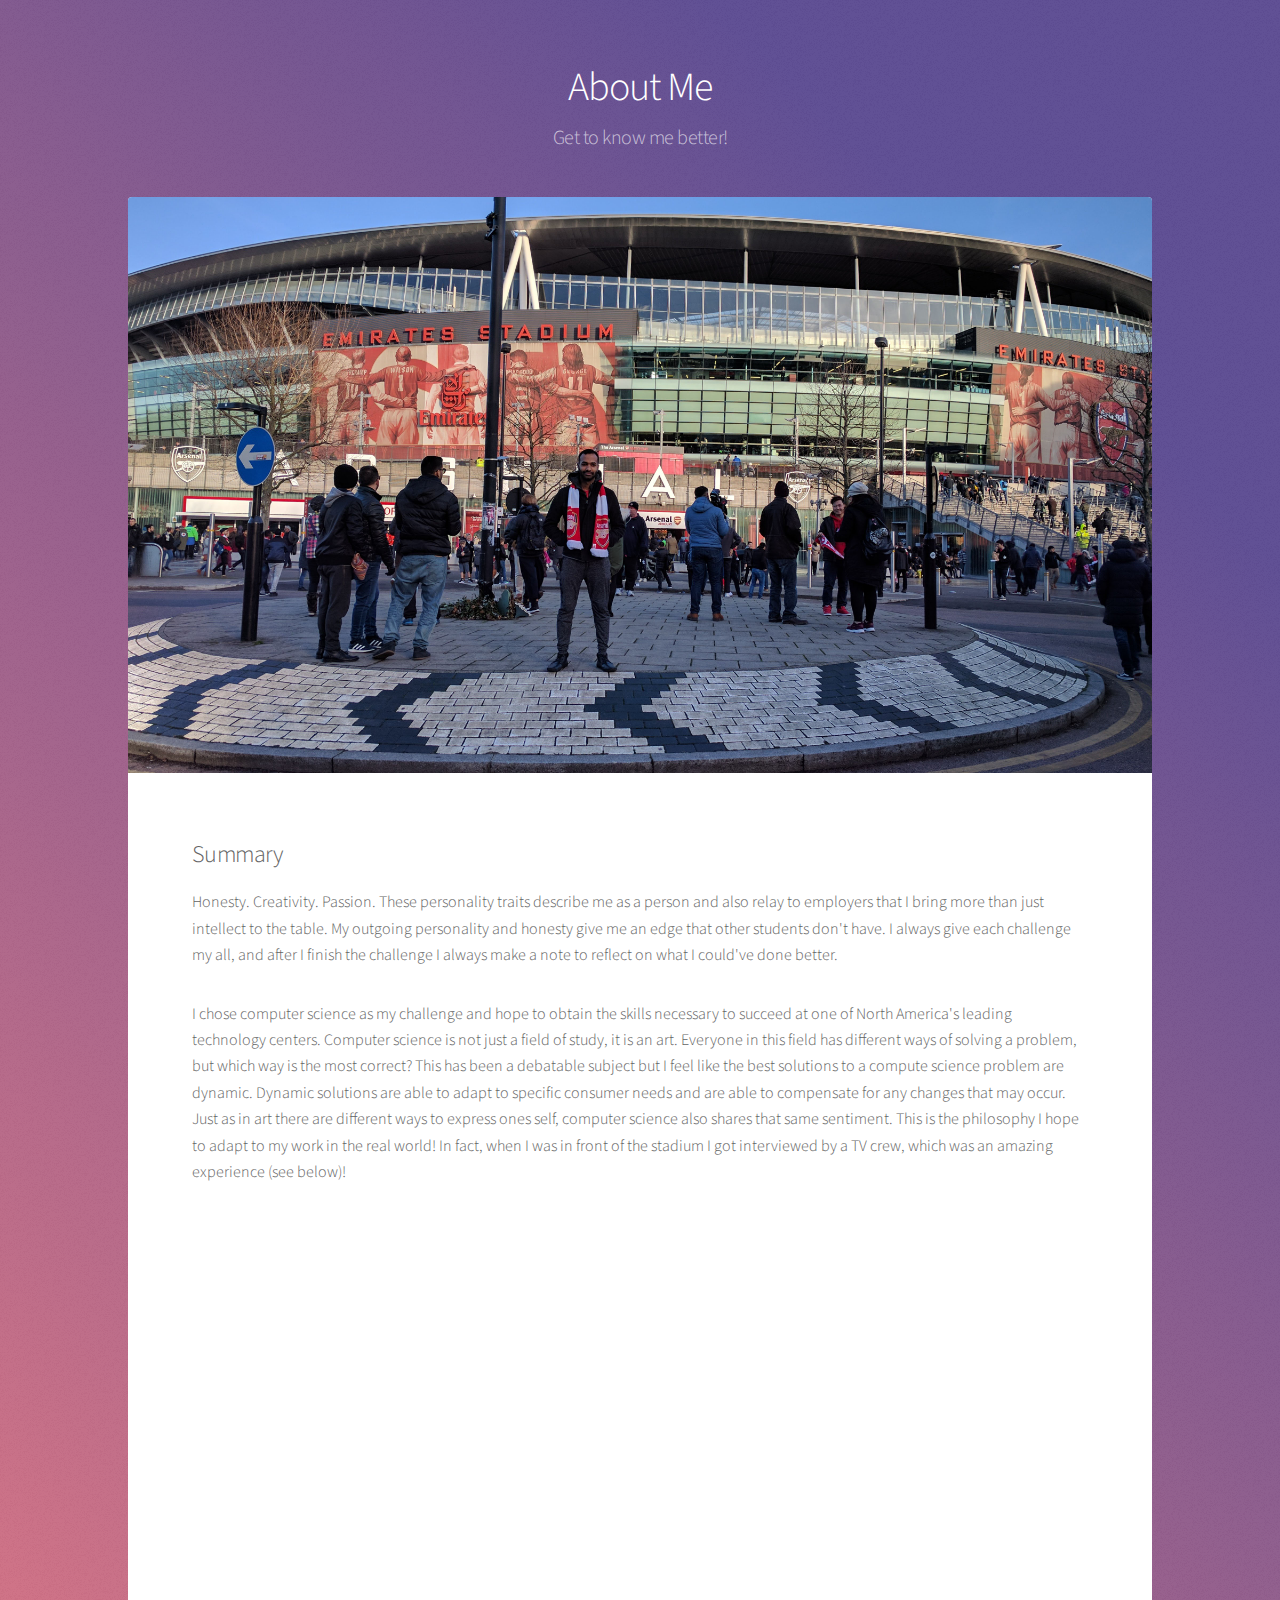
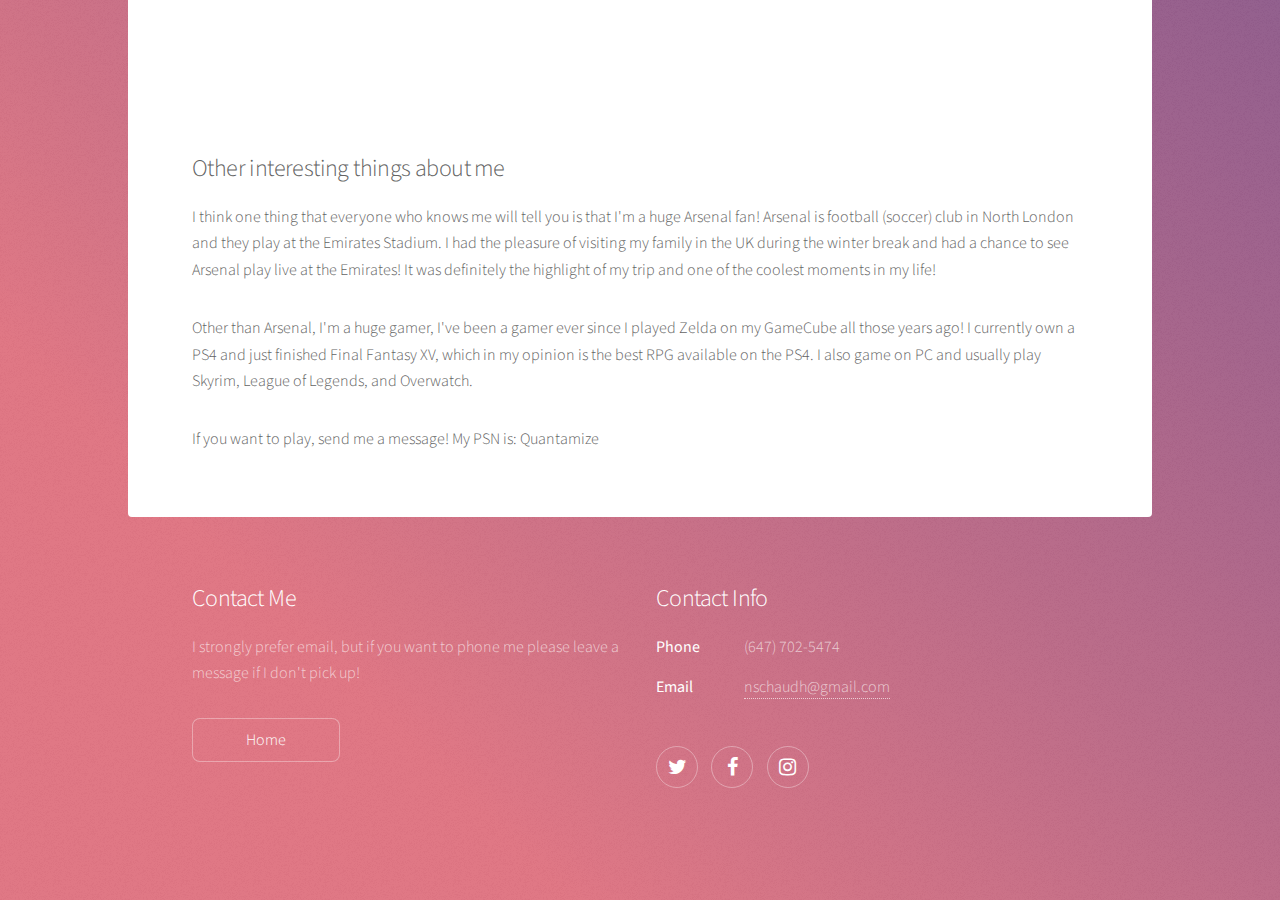
==== aboutme.html @ 6c4a31f7 "Rename generic.html to aboutme.html" ====
<!DOCTYPE HTML>
<!--
	Stellar by HTML5 UP
	html5up.net | @ajlkn
	Free for personal and commercial use under the CCA 3.0 license (html5up.net/license)
-->
<html>
	<head>
		<title>Nabeel Chaudhry - About Me</title>
		<meta charset="utf-8" />
		<meta name="viewport" content="width=device-width, initial-scale=1" />
		<!--[if lte IE 8]><script src="assets/js/ie/html5shiv.js"></script><![endif]-->
		<link rel="stylesheet" href="assets/css/main.css" />
		<!--[if lte IE 9]><link rel="stylesheet" href="assets/css/ie9.css" /><![endif]-->
		<!--[if lte IE 8]><link rel="stylesheet" href="assets/css/ie8.css" /><![endif]-->
	</head>
	<body>

		<!-- Wrapper -->
			<div id="wrapper">

				<!-- Header -->
					<header id="header">
						<h1>About Me</h1>
						<p>Get to know me better!</p>
					</header>

				<!-- Main -->
					<div id="main">

						<!-- Content -->
							<section id="content" class="main">
								<span class="image main" id="stadium"><img src="images/stadiumshot.jpg" alt="" /></span>
								<h2>Summary</h2>
								<p>Honesty. Creativity. Passion. These personality traits describe me as a person and also relay to employers that I bring more
									than just intellect to the table. My outgoing personality and honesty give me an edge that other students don't have. I always
									give each challenge my all, and after I finish the challenge I always make a note to reflect on what I could've done better.</p>
								<p>I chose computer science as my challenge and hope to obtain the skills necessary to succeed at one of North America's leading
									technology centers. Computer science is not just a field of study, it is an art. Everyone in this field has different ways of
									solving a problem, but which way is the most correct? This has been a debatable subject but I feel like the best solutions to
									a compute science problem are dynamic. Dynamic solutions are able to adapt to specific consumer needs and are able to compensate
									for any changes that may occur. Just as in art there are different ways to express ones self, computer science also shares that
									same sentiment. This is the philosophy I hope to adapt to my work in the real world! In fact, when I was in front of the stadium
								I got interviewed by a TV crew, which was an amazing experience (see below)!</p>
								<div class="video-container" > 
									<iframe width="560" height="315" src="https://www.youtube.com/embed/N-gJHRcC3_w" frameborder="0" allowfullscreen></iframe> 
								</div>
								<h2>Other interesting things about me</h2>
								<p>I think one thing that everyone who knows me will tell you is that I'm a huge Arsenal fan! Arsenal is football (soccer) club in North London
									and they play at the Emirates Stadium. I had the pleasure of visiting my family in the UK during the winter break and had a chance to see
								Arsenal play live at the Emirates! It was definitely the highlight of my trip and one of the coolest moments in my life!</p>
								<p> Other than Arsenal, I'm a huge gamer, I've been a gamer ever since I played Zelda on my GameCube all those years ago! I currently own a PS4
								and just finished Final Fantasy XV, which in my opinion is the best RPG available on the PS4. I also game on PC and usually play Skyrim, League
								of Legends, and Overwatch.</p>
								<p>If you want to play, send me a message! My PSN is: Quantamize</p>
							</section>

					</div>

				<!-- Footer -->
					<footer id="footer">
						<section>
							<h2>Contact Me</h2>
							<p>I strongly prefer email, but if you want to phone me please leave a message if I don't pick up!</p>
							<ul class="actions">
								<li><a href="index.html" class="button">Home</a></li>
							</ul>
						</section>
						<section>
							<h2>Contact Info</h2>
							<dl class="alt">
								<dt>Phone</dt>
								<dd>(647) 702-5474</dd>
								<dt>Email</dt>
								<dd><a href="#">nschaudh@gmail.com</a></dd>
							</dl>
							<ul class="icons">
								<li><a href="https://twitter.com/NabChaudhry" class="icon fa-twitter alt"><span class="label">Twitter</span></a></li>
								<li><a href="https://www.facebook.com/nabeel.beautiful.pakistani" class="icon fa-facebook alt"><span class="label">Facebook</span></a></li>
								<li><a href="https://www.instagram.com/nabchaudhry/" class="icon fa-instagram alt"><span class="label">Instagram</span></a></li>
							</ul>
						</section>

					</footer>

			</div>

		<!-- Scripts -->
			<script src="assets/js/jquery.min.js"></script>
			<script src="assets/js/jquery.scrollex.min.js"></script>
			<script src="assets/js/jquery.scrolly.min.js"></script>
			<script src="assets/js/skel.min.js"></script>
			<script src="assets/js/util.js"></script>
			<!--[if lte IE 8]><script src="assets/js/ie/respond.min.js"></script><![endif]-->
			<script src="assets/js/main.js"></script>

	</body>
</html>
---- assets/css/main.css ----
@import url(font-awesome.min.css);
@import "https://fonts.googleapis.com/css?family=Source+Sans+Pro:300,400";

/*
	Stellar by HTML5 UP
	html5up.net | @ajlkn
	Free for personal and commercial use under the CCA 3.0 license (html5up.net/license)
*/

/* Reset */

	html, body, div, span, applet, object, iframe, h1, h2, h3, h4, h5, h6, p, blockquote, pre, a, abbr, acronym, address, big, cite, code, del, dfn, em, img, ins, kbd, q, s, samp, small, strike, strong, sub, sup, tt, var, b, u, i, center, dl, dt, dd, ol, ul, li, fieldset, form, label, legend, table, caption, tbody, tfoot, thead, tr, th, td, article, aside, canvas, details, embed, figure, figcaption, footer, header, hgroup, menu, nav, output, ruby, section, summary, time, mark, audio, video {
		margin: 0;
		padding: 0;
		border: 0;
		font-size: 100%;
		font: inherit;
		vertical-align: baseline;
	}

	article, aside, details, figcaption, figure, footer, header, hgroup, menu, nav, section {
		display: block;
	}

	body {
		line-height: 1;
	}

	ol, ul {
		list-style: none;
	}

	blockquote, q {
		quotes: none;
	}

	blockquote:before, blockquote:after, q:before, q:after {
		content: '';
		content: none;
	}

	table {
		border-collapse: collapse;
		border-spacing: 0;
	}

	body {
		-webkit-text-size-adjust: none;
	}

/* Box Model */

	*, *:before, *:after {
		-moz-box-sizing: border-box;
		-webkit-box-sizing: border-box;
		box-sizing: border-box;
	}

/* Grid */

	.row {
		border-bottom: solid 1px transparent;
		-moz-box-sizing: border-box;
		-webkit-box-sizing: border-box;
		box-sizing: border-box;
	}

	.row > * {
		float: left;
		-moz-box-sizing: border-box;
		-webkit-box-sizing: border-box;
		box-sizing: border-box;
	}

	.row:after, .row:before {
		content: '';
		display: block;
		clear: both;
		height: 0;
	}

	.row.uniform > * > :first-child {
		margin-top: 0;
	}

	.row.uniform > * > :last-child {
		margin-bottom: 0;
	}

	.row.\30 \25 > * {
		padding: 0 0 0 0em;
	}

	.row.\30 \25 {
		margin: 0 0 -1px 0em;
	}

	.row.uniform.\30 \25 > * {
		padding: 0em 0 0 0em;
	}

	.row.uniform.\30 \25 {
		margin: 0em 0 -1px 0em;
	}

	.row > * {
		padding: 0 0 0 1.5em;
	}

	.row {
		margin: 0 0 -1px -1.5em;
	}

	.row.uniform > * {
		padding: 1.5em 0 0 1.5em;
	}

	.row.uniform {
		margin: -1.5em 0 -1px -1.5em;
	}

	.row.\32 00\25 > * {
		padding: 0 0 0 3em;
	}

	.row.\32 00\25 {
		margin: 0 0 -1px -3em;
	}

	.row.uniform.\32 00\25 > * {
		padding: 3em 0 0 3em;
	}

	.row.uniform.\32 00\25 {
		margin: -3em 0 -1px -3em;
	}

	.row.\31 50\25 > * {
		padding: 0 0 0 2.25em;
	}

	.row.\31 50\25 {
		margin: 0 0 -1px -2.25em;
	}

	.row.uniform.\31 50\25 > * {
		padding: 2.25em 0 0 2.25em;
	}

	.row.uniform.\31 50\25 {
		margin: -2.25em 0 -1px -2.25em;
	}

	.row.\35 0\25 > * {
		padding: 0 0 0 0.75em;
	}

	.row.\35 0\25 {
		margin: 0 0 -1px -0.75em;
	}

	.row.uniform.\35 0\25 > * {
		padding: 0.75em 0 0 0.75em;
	}

	.row.uniform.\35 0\25 {
		margin: -0.75em 0 -1px -0.75em;
	}

	.row.\32 5\25 > * {
		padding: 0 0 0 0.375em;
	}

	.row.\32 5\25 {
		margin: 0 0 -1px -0.375em;
	}

	.row.uniform.\32 5\25 > * {
		padding: 0.375em 0 0 0.375em;
	}

	.row.uniform.\32 5\25 {
		margin: -0.375em 0 -1px -0.375em;
	}

	.\31 2u, .\31 2u\24 {
		width: 100%;
		clear: none;
		margin-left: 0;
	}

	.\31 1u, .\31 1u\24 {
		width: 91.6666666667%;
		clear: none;
		margin-left: 0;
	}

	.\31 0u, .\31 0u\24 {
		width: 83.3333333333%;
		clear: none;
		margin-left: 0;
	}

	.\39 u, .\39 u\24 {
		width: 75%;
		clear: none;
		margin-left: 0;
	}

	.\38 u, .\38 u\24 {
		width: 66.6666666667%;
		clear: none;
		margin-left: 0;
	}

	.\37 u, .\37 u\24 {
		width: 58.3333333333%;
		clear: none;
		margin-left: 0;
	}

	.\36 u, .\36 u\24 {
		width: 50%;
		clear: none;
		margin-left: 0;
	}

	.\35 u, .\35 u\24 {
		width: 41.6666666667%;
		clear: none;
		margin-left: 0;
	}

	.\34 u, .\34 u\24 {
		width: 33.3333333333%;
		clear: none;
		margin-left: 0;
	}

	.\33 u, .\33 u\24 {
		width: 25%;
		clear: none;
		margin-left: 0;
	}

	.\32 u, .\32 u\24 {
		width: 16.6666666667%;
		clear: none;
		margin-left: 0;
	}

	.\31 u, .\31 u\24 {
		width: 8.3333333333%;
		clear: none;
		margin-left: 0;
	}

	.\31 2u\24 + *,
	.\31 1u\24 + *,
	.\31 0u\24 + *,
	.\39 u\24 + *,
	.\38 u\24 + *,
	.\37 u\24 + *,
	.\36 u\24 + *,
	.\35 u\24 + *,
	.\34 u\24 + *,
	.\33 u\24 + *,
	.\32 u\24 + *,
	.\31 u\24 + * {
		clear: left;
	}

	.\-11u {
		margin-left: 91.66667%;
	}

	.\-10u {
		margin-left: 83.33333%;
	}

	.\-9u {
		margin-left: 75%;
	}

	.\-8u {
		margin-left: 66.66667%;
	}

	.\-7u {
		margin-left: 58.33333%;
	}

	.\-6u {
		margin-left: 50%;
	}

	.\-5u {
		margin-left: 41.66667%;
	}

	.\-4u {
		margin-left: 33.33333%;
	}

	.\-3u {
		margin-left: 25%;
	}

	.\-2u {
		margin-left: 16.66667%;
	}

	.\-1u {
		margin-left: 8.33333%;
	}

	@media screen and (max-width: 1680px) {

		.row > * {
			padding: 0 0 0 1.5em;
		}

		.row {
			margin: 0 0 -1px -1.5em;
		}

		.row.uniform > * {
			padding: 1.5em 0 0 1.5em;
		}

		.row.uniform {
			margin: -1.5em 0 -1px -1.5em;
		}

		.row.\32 00\25 > * {
			padding: 0 0 0 3em;
		}

		.row.\32 00\25 {
			margin: 0 0 -1px -3em;
		}

		.row.uniform.\32 00\25 > * {
			padding: 3em 0 0 3em;
		}

		.row.uniform.\32 00\25 {
			margin: -3em 0 -1px -3em;
		}

		.row.\31 50\25 > * {
			padding: 0 0 0 2.25em;
		}

		.row.\31 50\25 {
			margin: 0 0 -1px -2.25em;
		}

		.row.uniform.\31 50\25 > * {
			padding: 2.25em 0 0 2.25em;
		}

		.row.uniform.\31 50\25 {
			margin: -2.25em 0 -1px -2.25em;
		}

		.row.\35 0\25 > * {
			padding: 0 0 0 0.75em;
		}

		.row.\35 0\25 {
			margin: 0 0 -1px -0.75em;
		}

		.row.uniform.\35 0\25 > * {
			padding: 0.75em 0 0 0.75em;
		}

		.row.uniform.\35 0\25 {
			margin: -0.75em 0 -1px -0.75em;
		}

		.row.\32 5\25 > * {
			padding: 0 0 0 0.375em;
		}

		.row.\32 5\25 {
			margin: 0 0 -1px -0.375em;
		}

		.row.uniform.\32 5\25 > * {
			padding: 0.375em 0 0 0.375em;
		}

		.row.uniform.\32 5\25 {
			margin: -0.375em 0 -1px -0.375em;
		}

		.\31 2u\28xlarge\29, .\31 2u\24\28xlarge\29 {
			width: 100%;
			clear: none;
			margin-left: 0;
		}

		.\31 1u\28xlarge\29, .\31 1u\24\28xlarge\29 {
			width: 91.6666666667%;
			clear: none;
			margin-left: 0;
		}

		.\31 0u\28xlarge\29, .\31 0u\24\28xlarge\29 {
			width: 83.3333333333%;
			clear: none;
			margin-left: 0;
		}

		.\39 u\28xlarge\29, .\39 u\24\28xlarge\29 {
			width: 75%;
			clear: none;
			margin-left: 0;
		}

		.\38 u\28xlarge\29, .\38 u\24\28xlarge\29 {
			width: 66.6666666667%;
			clear: none;
			margin-left: 0;
		}

		.\37 u\28xlarge\29, .\37 u\24\28xlarge\29 {
			width: 58.3333333333%;
			clear: none;
			margin-left: 0;
		}

		.\36 u\28xlarge\29, .\36 u\24\28xlarge\29 {
			width: 50%;
			clear: none;
			margin-left: 0;
		}

		.\35 u\28xlarge\29, .\35 u\24\28xlarge\29 {
			width: 41.6666666667%;
			clear: none;
			margin-left: 0;
		}

		.\34 u\28xlarge\29, .\34 u\24\28xlarge\29 {
			width: 33.3333333333%;
			clear: none;
			margin-left: 0;
		}

		.\33 u\28xlarge\29, .\33 u\24\28xlarge\29 {
			width: 25%;
			clear: none;
			margin-left: 0;
		}

		.\32 u\28xlarge\29, .\32 u\24\28xlarge\29 {
			width: 16.6666666667%;
			clear: none;
			margin-left: 0;
		}

		.\31 u\28xlarge\29, .\31 u\24\28xlarge\29 {
			width: 8.3333333333%;
			clear: none;
			margin-left: 0;
		}

		.\31 2u\24\28xlarge\29 + *,
		.\31 1u\24\28xlarge\29 + *,
		.\31 0u\24\28xlarge\29 + *,
		.\39 u\24\28xlarge\29 + *,
		.\38 u\24\28xlarge\29 + *,
		.\37 u\24\28xlarge\29 + *,
		.\36 u\24\28xlarge\29 + *,
		.\35 u\24\28xlarge\29 + *,
		.\34 u\24\28xlarge\29 + *,
		.\33 u\24\28xlarge\29 + *,
		.\32 u\24\28xlarge\29 + *,
		.\31 u\24\28xlarge\29 + * {
			clear: left;
		}

		.\-11u\28xlarge\29 {
			margin-left: 91.66667%;
		}

		.\-10u\28xlarge\29 {
			margin-left: 83.33333%;
		}

		.\-9u\28xlarge\29 {
			margin-left: 75%;
		}

		.\-8u\28xlarge\29 {
			margin-left: 66.66667%;
		}

		.\-7u\28xlarge\29 {
			margin-left: 58.33333%;
		}

		.\-6u\28xlarge\29 {
			margin-left: 50%;
		}

		.\-5u\28xlarge\29 {
			margin-left: 41.66667%;
		}

		.\-4u\28xlarge\29 {
			margin-left: 33.33333%;
		}

		.\-3u\28xlarge\29 {
			margin-left: 25%;
		}

		.\-2u\28xlarge\29 {
			margin-left: 16.66667%;
		}

		.\-1u\28xlarge\29 {
			margin-left: 8.33333%;
		}

	}

	@media screen and (max-width: 1280px) {

		.row > * {
			padding: 0 0 0 1.5em;
		}

		.row {
			margin: 0 0 -1px -1.5em;
		}

		.row.uniform > * {
			padding: 1.5em 0 0 1.5em;
		}

		.row.uniform {
			margin: -1.5em 0 -1px -1.5em;
		}

		.row.\32 00\25 > * {
			padding: 0 0 0 3em;
		}

		.row.\32 00\25 {
			margin: 0 0 -1px -3em;
		}

		.row.uniform.\32 00\25 > * {
			padding: 3em 0 0 3em;
		}

		.row.uniform.\32 00\25 {
			margin: -3em 0 -1px -3em;
		}

		.row.\31 50\25 > * {
			padding: 0 0 0 2.25em;
		}

		.row.\31 50\25 {
			margin: 0 0 -1px -2.25em;
		}

		.row.uniform.\31 50\25 > * {
			padding: 2.25em 0 0 2.25em;
		}

		.row.uniform.\31 50\25 {
			margin: -2.25em 0 -1px -2.25em;
		}

		.row.\35 0\25 > * {
			padding: 0 0 0 0.75em;
		}

		.row.\35 0\25 {
			margin: 0 0 -1px -0.75em;
		}

		.row.uniform.\35 0\25 > * {
			padding: 0.75em 0 0 0.75em;
		}

		.row.uniform.\35 0\25 {
			margin: -0.75em 0 -1px -0.75em;
		}

		.row.\32 5\25 > * {
			padding: 0 0 0 0.375em;
		}

		.row.\32 5\25 {
			margin: 0 0 -1px -0.375em;
		}

		.row.uniform.\32 5\25 > * {
			padding: 0.375em 0 0 0.375em;
		}

		.row.uniform.\32 5\25 {
			margin: -0.375em 0 -1px -0.375em;
		}

		.\31 2u\28large\29, .\31 2u\24\28large\29 {
			width: 100%;
			clear: none;
			margin-left: 0;
		}

		.\31 1u\28large\29, .\31 1u\24\28large\29 {
			width: 91.6666666667%;
			clear: none;
			margin-left: 0;
		}

		.\31 0u\28large\29, .\31 0u\24\28large\29 {
			width: 83.3333333333%;
			clear: none;
			margin-left: 0;
		}

		.\39 u\28large\29, .\39 u\24\28large\29 {
			width: 75%;
			clear: none;
			margin-left: 0;
		}

		.\38 u\28large\29, .\38 u\24\28large\29 {
			width: 66.6666666667%;
			clear: none;
			margin-left: 0;
		}

		.\37 u\28large\29, .\37 u\24\28large\29 {
			width: 58.3333333333%;
			clear: none;
			margin-left: 0;
		}

		.\36 u\28large\29, .\36 u\24\28large\29 {
			width: 50%;
			clear: none;
			margin-left: 0;
		}

		.\35 u\28large\29, .\35 u\24\28large\29 {
			width: 41.6666666667%;
			clear: none;
			margin-left: 0;
		}

		.\34 u\28large\29, .\34 u\24\28large\29 {
			width: 33.3333333333%;
			clear: none;
			margin-left: 0;
		}

		.\33 u\28large\29, .\33 u\24\28large\29 {
			width: 25%;
			clear: none;
			margin-left: 0;
		}

		.\32 u\28large\29, .\32 u\24\28large\29 {
			width: 16.6666666667%;
			clear: none;
			margin-left: 0;
		}

		.\31 u\28large\29, .\31 u\24\28large\29 {
			width: 8.3333333333%;
			clear: none;
			margin-left: 0;
		}

		.\31 2u\24\28large\29 + *,
		.\31 1u\24\28large\29 + *,
		.\31 0u\24\28large\29 + *,
		.\39 u\24\28large\29 + *,
		.\38 u\24\28large\29 + *,
		.\37 u\24\28large\29 + *,
		.\36 u\24\28large\29 + *,
		.\35 u\24\28large\29 + *,
		.\34 u\24\28large\29 + *,
		.\33 u\24\28large\29 + *,
		.\32 u\24\28large\29 + *,
		.\31 u\24\28large\29 + * {
			clear: left;
		}

		.\-11u\28large\29 {
			margin-left: 91.66667%;
		}

		.\-10u\28large\29 {
			margin-left: 83.33333%;
		}

		.\-9u\28large\29 {
			margin-left: 75%;
		}

		.\-8u\28large\29 {
			margin-left: 66.66667%;
		}

		.\-7u\28large\29 {
			margin-left: 58.33333%;
		}

		.\-6u\28large\29 {
			margin-left: 50%;
		}

		.\-5u\28large\29 {
			margin-left: 41.66667%;
		}

		.\-4u\28large\29 {
			margin-left: 33.33333%;
		}

		.\-3u\28large\29 {
			margin-left: 25%;
		}

		.\-2u\28large\29 {
			margin-left: 16.66667%;
		}

		.\-1u\28large\29 {
			margin-left: 8.33333%;
		}

	}

	@media screen and (max-width: 980px) {

		.row > * {
			padding: 0 0 0 1.5em;
		}

		.row {
			margin: 0 0 -1px -1.5em;
		}

		.row.uniform > * {
			padding: 1.5em 0 0 1.5em;
		}

		.row.uniform {
			margin: -1.5em 0 -1px -1.5em;
		}

		.row.\32 00\25 > * {
			padding: 0 0 0 3em;
		}

		.row.\32 00\25 {
			margin: 0 0 -1px -3em;
		}

		.row.uniform.\32 00\25 > * {
			padding: 3em 0 0 3em;
		}

		.row.uniform.\32 00\25 {
			margin: -3em 0 -1px -3em;
		}

		.row.\31 50\25 > * {
			padding: 0 0 0 2.25em;
		}

		.row.\31 50\25 {
			margin: 0 0 -1px -2.25em;
		}

		.row.uniform.\31 50\25 > * {
			padding: 2.25em 0 0 2.25em;
		}

		.row.uniform.\31 50\25 {
			margin: -2.25em 0 -1px -2.25em;
		}

		.row.\35 0\25 > * {
			padding: 0 0 0 0.75em;
		}

		.row.\35 0\25 {
			margin: 0 0 -1px -0.75em;
		}

		.row.uniform.\35 0\25 > * {
			padding: 0.75em 0 0 0.75em;
		}

		.row.uniform.\35 0\25 {
			margin: -0.75em 0 -1px -0.75em;
		}

		.row.\32 5\25 > * {
			padding: 0 0 0 0.375em;
		}

		.row.\32 5\25 {
			margin: 0 0 -1px -0.375em;
		}

		.row.uniform.\32 5\25 > * {
			padding: 0.375em 0 0 0.375em;
		}

		.row.uniform.\32 5\25 {
			margin: -0.375em 0 -1px -0.375em;
		}

		.\31 2u\28medium\29, .\31 2u\24\28medium\29 {
			width: 100%;
			clear: none;
			margin-left: 0;
		}

		.\31 1u\28medium\29, .\31 1u\24\28medium\29 {
			width: 91.6666666667%;
			clear: none;
			margin-left: 0;
		}

		.\31 0u\28medium\29, .\31 0u\24\28medium\29 {
			width: 83.3333333333%;
			clear: none;
			margin-left: 0;
		}

		.\39 u\28medium\29, .\39 u\24\28medium\29 {
			width: 75%;
			clear: none;
			margin-left: 0;
		}

		.\38 u\28medium\29, .\38 u\24\28medium\29 {
			width: 66.6666666667%;
			clear: none;
			margin-left: 0;
		}

		.\37 u\28medium\29, .\37 u\24\28medium\29 {
			width: 58.3333333333%;
			clear: none;
			margin-left: 0;
		}

		.\36 u\28medium\29, .\36 u\24\28medium\29 {
			width: 50%;
			clear: none;
			margin-left: 0;
		}

		.\35 u\28medium\29, .\35 u\24\28medium\29 {
			width: 41.6666666667%;
			clear: none;
			margin-left: 0;
		}

		.\34 u\28medium\29, .\34 u\24\28medium\29 {
			width: 33.3333333333%;
			clear: none;
			margin-left: 0;
		}

		.\33 u\28medium\29, .\33 u\24\28medium\29 {
			width: 25%;
			clear: none;
			margin-left: 0;
		}

		.\32 u\28medium\29, .\32 u\24\28medium\29 {
			width: 16.6666666667%;
			clear: none;
			margin-left: 0;
		}

		.\31 u\28medium\29, .\31 u\24\28medium\29 {
			width: 8.3333333333%;
			clear: none;
			margin-left: 0;
		}

		.\31 2u\24\28medium\29 + *,
		.\31 1u\24\28medium\29 + *,
		.\31 0u\24\28medium\29 + *,
		.\39 u\24\28medium\29 + *,
		.\38 u\24\28medium\29 + *,
		.\37 u\24\28medium\29 + *,
		.\36 u\24\28medium\29 + *,
		.\35 u\24\28medium\29 + *,
		.\34 u\24\28medium\29 + *,
		.\33 u\24\28medium\29 + *,
		.\32 u\24\28medium\29 + *,
		.\31 u\24\28medium\29 + * {
			clear: left;
		}

		.\-11u\28medium\29 {
			margin-left: 91.66667%;
		}

		.\-10u\28medium\29 {
			margin-left: 83.33333%;
		}

		.\-9u\28medium\29 {
			margin-left: 75%;
		}

		.\-8u\28medium\29 {
			margin-left: 66.66667%;
		}

		.\-7u\28medium\29 {
			margin-left: 58.33333%;
		}

		.\-6u\28medium\29 {
			margin-left: 50%;
		}

		.\-5u\28medium\29 {
			margin-left: 41.66667%;
		}

		.\-4u\28medium\29 {
			margin-left: 33.33333%;
		}

		.\-3u\28medium\29 {
			margin-left: 25%;
		}

		.\-2u\28medium\29 {
			margin-left: 16.66667%;
		}

		.\-1u\28medium\29 {
			margin-left: 8.33333%;
		}

	}

	@media screen and (max-width: 736px) {

		.row > * {
			padding: 0 0 0 1em;
		}

		.row {
			margin: 0 0 -1px -1em;
		}

		.row.uniform > * {
			padding: 1em 0 0 1em;
		}

		.row.uniform {
			margin: -1em 0 -1px -1em;
		}

		.row.\32 00\25 > * {
			padding: 0 0 0 2em;
		}

		.row.\32 00\25 {
			margin: 0 0 -1px -2em;
		}

		.row.uniform.\32 00\25 > * {
			padding: 2em 0 0 2em;
		}

		.row.uniform.\32 00\25 {
			margin: -2em 0 -1px -2em;
		}

		.row.\31 50\25 > * {
			padding: 0 0 0 1.5em;
		}

		.row.\31 50\25 {
			margin: 0 0 -1px -1.5em;
		}

		.row.uniform.\31 50\25 > * {
			padding: 1.5em 0 0 1.5em;
		}

		.row.uniform.\31 50\25 {
			margin: -1.5em 0 -1px -1.5em;
		}

		.row.\35 0\25 > * {
			padding: 0 0 0 0.5em;
		}

		.row.\35 0\25 {
			margin: 0 0 -1px -0.5em;
		}

		.row.uniform.\35 0\25 > * {
			padding: 0.5em 0 0 0.5em;
		}

		.row.uniform.\35 0\25 {
			margin: -0.5em 0 -1px -0.5em;
		}

		.row.\32 5\25 > * {
			padding: 0 0 0 0.25em;
		}

		.row.\32 5\25 {
			margin: 0 0 -1px -0.25em;
		}

		.row.uniform.\32 5\25 > * {
			padding: 0.25em 0 0 0.25em;
		}

		.row.uniform.\32 5\25 {
			margin: -0.25em 0 -1px -0.25em;
		}

		.\31 2u\28small\29, .\31 2u\24\28small\29 {
			width: 100%;
			clear: none;
			margin-left: 0;
		}

		.\31 1u\28small\29, .\31 1u\24\28small\29 {
			width: 91.6666666667%;
			clear: none;
			margin-left: 0;
		}

		.\31 0u\28small\29, .\31 0u\24\28small\29 {
			width: 83.3333333333%;
			clear: none;
			margin-left: 0;
		}

		.\39 u\28small\29, .\39 u\24\28small\29 {
			width: 75%;
			clear: none;
			margin-left: 0;
		}

		.\38 u\28small\29, .\38 u\24\28small\29 {
			width: 66.6666666667%;
			clear: none;
			margin-left: 0;
		}

		.\37 u\28small\29, .\37 u\24\28small\29 {
			width: 58.3333333333%;
			clear: none;
			margin-left: 0;
		}

		.\36 u\28small\29, .\36 u\24\28small\29 {
			width: 50%;
			clear: none;
			margin-left: 0;
		}

		.\35 u\28small\29, .\35 u\24\28small\29 {
			width: 41.6666666667%;
			clear: none;
			margin-left: 0;
		}

		.\34 u\28small\29, .\34 u\24\28small\29 {
			width: 33.3333333333%;
			clear: none;
			margin-left: 0;
		}

		.\33 u\28small\29, .\33 u\24\28small\29 {
			width: 25%;
			clear: none;
			margin-left: 0;
		}

		.\32 u\28small\29, .\32 u\24\28small\29 {
			width: 16.6666666667%;
			clear: none;
			margin-left: 0;
		}

		.\31 u\28small\29, .\31 u\24\28small\29 {
			width: 8.3333333333%;
			clear: none;
			margin-left: 0;
		}

		.\31 2u\24\28small\29 + *,
		.\31 1u\24\28small\29 + *,
		.\31 0u\24\28small\29 + *,
		.\39 u\24\28small\29 + *,
		.\38 u\24\28small\29 + *,
		.\37 u\24\28small\29 + *,
		.\36 u\24\28small\29 + *,
		.\35 u\24\28small\29 + *,
		.\34 u\24\28small\29 + *,
		.\33 u\24\28small\29 + *,
		.\32 u\24\28small\29 + *,
		.\31 u\24\28small\29 + * {
			clear: left;
		}

		.\-11u\28small\29 {
			margin-left: 91.66667%;
		}

		.\-10u\28small\29 {
			margin-left: 83.33333%;
		}

		.\-9u\28small\29 {
			margin-left: 75%;
		}

		.\-8u\28small\29 {
			margin-left: 66.66667%;
		}

		.\-7u\28small\29 {
			margin-left: 58.33333%;
		}

		.\-6u\28small\29 {
			margin-left: 50%;
		}

		.\-5u\28small\29 {
			margin-left: 41.66667%;
		}

		.\-4u\28small\29 {
			margin-left: 33.33333%;
		}

		.\-3u\28small\29 {
			margin-left: 25%;
		}

		.\-2u\28small\29 {
			margin-left: 16.66667%;
		}

		.\-1u\28small\29 {
			margin-left: 8.33333%;
		}

	}

	@media screen and (max-width: 480px) {

		.row > * {
			padding: 0 0 0 1em;
		}

		.row {
			margin: 0 0 -1px -1em;
		}

		.row.uniform > * {
			padding: 1em 0 0 1em;
		}

		.row.uniform {
			margin: -1em 0 -1px -1em;
		}

		.row.\32 00\25 > * {
			padding: 0 0 0 2em;
		}

		.row.\32 00\25 {
			margin: 0 0 -1px -2em;
		}

		.row.uniform.\32 00\25 > * {
			padding: 2em 0 0 2em;
		}

		.row.uniform.\32 00\25 {
			margin: -2em 0 -1px -2em;
		}

		.row.\31 50\25 > * {
			padding: 0 0 0 1.5em;
		}

		.row.\31 50\25 {
			margin: 0 0 -1px -1.5em;
		}

		.row.uniform.\31 50\25 > * {
			padding: 1.5em 0 0 1.5em;
		}

		.row.uniform.\31 50\25 {
			margin: -1.5em 0 -1px -1.5em;
		}

		.row.\35 0\25 > * {
			padding: 0 0 0 0.5em;
		}

		.row.\35 0\25 {
			margin: 0 0 -1px -0.5em;
		}

		.row.uniform.\35 0\25 > * {
			padding: 0.5em 0 0 0.5em;
		}

		.row.uniform.\35 0\25 {
			margin: -0.5em 0 -1px -0.5em;
		}

		.row.\32 5\25 > * {
			padding: 0 0 0 0.25em;
		}

		.row.\32 5\25 {
			margin: 0 0 -1px -0.25em;
		}

		.row.uniform.\32 5\25 > * {
			padding: 0.25em 0 0 0.25em;
		}

		.row.uniform.\32 5\25 {
			margin: -0.25em 0 -1px -0.25em;
		}

		.\31 2u\28xsmall\29, .\31 2u\24\28xsmall\29 {
			width: 100%;
			clear: none;
			margin-left: 0;
		}

		.\31 1u\28xsmall\29, .\31 1u\24\28xsmall\29 {
			width: 91.6666666667%;
			clear: none;
			margin-left: 0;
		}

		.\31 0u\28xsmall\29, .\31 0u\24\28xsmall\29 {
			width: 83.3333333333%;
			clear: none;
			margin-left: 0;
		}

		.\39 u\28xsmall\29, .\39 u\24\28xsmall\29 {
			width: 75%;
			clear: none;
			margin-left: 0;
		}

		.\38 u\28xsmall\29, .\38 u\24\28xsmall\29 {
			width: 66.6666666667%;
			clear: none;
			margin-left: 0;
		}

		.\37 u\28xsmall\29, .\37 u\24\28xsmall\29 {
			width: 58.3333333333%;
			clear: none;
			margin-left: 0;
		}

		.\36 u\28xsmall\29, .\36 u\24\28xsmall\29 {
			width: 50%;
			clear: none;
			margin-left: 0;
		}

		.\35 u\28xsmall\29, .\35 u\24\28xsmall\29 {
			width: 41.6666666667%;
			clear: none;
			margin-left: 0;
		}

		.\34 u\28xsmall\29, .\34 u\24\28xsmall\29 {
			width: 33.3333333333%;
			clear: none;
			margin-left: 0;
		}

		.\33 u\28xsmall\29, .\33 u\24\28xsmall\29 {
			width: 25%;
			clear: none;
			margin-left: 0;
		}

		.\32 u\28xsmall\29, .\32 u\24\28xsmall\29 {
			width: 16.6666666667%;
			clear: none;
			margin-left: 0;
		}

		.\31 u\28xsmall\29, .\31 u\24\28xsmall\29 {
			width: 8.3333333333%;
			clear: none;
			margin-left: 0;
		}

		.\31 2u\24\28xsmall\29 + *,
		.\31 1u\24\28xsmall\29 + *,
		.\31 0u\24\28xsmall\29 + *,
		.\39 u\24\28xsmall\29 + *,
		.\38 u\24\28xsmall\29 + *,
		.\37 u\24\28xsmall\29 + *,
		.\36 u\24\28xsmall\29 + *,
		.\35 u\24\28xsmall\29 + *,
		.\34 u\24\28xsmall\29 + *,
		.\33 u\24\28xsmall\29 + *,
		.\32 u\24\28xsmall\29 + *,
		.\31 u\24\28xsmall\29 + * {
			clear: left;
		}

		.\-11u\28xsmall\29 {
			margin-left: 91.66667%;
		}

		.\-10u\28xsmall\29 {
			margin-left: 83.33333%;
		}

		.\-9u\28xsmall\29 {
			margin-left: 75%;
		}

		.\-8u\28xsmall\29 {
			margin-left: 66.66667%;
		}

		.\-7u\28xsmall\29 {
			margin-left: 58.33333%;
		}

		.\-6u\28xsmall\29 {
			margin-left: 50%;
		}

		.\-5u\28xsmall\29 {
			margin-left: 41.66667%;
		}

		.\-4u\28xsmall\29 {
			margin-left: 33.33333%;
		}

		.\-3u\28xsmall\29 {
			margin-left: 25%;
		}

		.\-2u\28xsmall\29 {
			margin-left: 16.66667%;
		}

		.\-1u\28xsmall\29 {
			margin-left: 8.33333%;
		}

	}

	@media screen and (max-width: 360px) {

		.row > * {
			padding: 0 0 0 1em;
		}

		.row {
			margin: 0 0 -1px -1em;
		}

		.row.uniform > * {
			padding: 1em 0 0 1em;
		}

		.row.uniform {
			margin: -1em 0 -1px -1em;
		}

		.row.\32 00\25 > * {
			padding: 0 0 0 2em;
		}

		.row.\32 00\25 {
			margin: 0 0 -1px -2em;
		}

		.row.uniform.\32 00\25 > * {
			padding: 2em 0 0 2em;
		}

		.row.uniform.\32 00\25 {
			margin: -2em 0 -1px -2em;
		}

		.row.\31 50\25 > * {
			padding: 0 0 0 1.5em;
		}

		.row.\31 50\25 {
			margin: 0 0 -1px -1.5em;
		}

		.row.uniform.\31 50\25 > * {
			padding: 1.5em 0 0 1.5em;
		}

		.row.uniform.\31 50\25 {
			margin: -1.5em 0 -1px -1.5em;
		}

		.row.\35 0\25 > * {
			padding: 0 0 0 0.5em;
		}

		.row.\35 0\25 {
			margin: 0 0 -1px -0.5em;
		}

		.row.uniform.\35 0\25 > * {
			padding: 0.5em 0 0 0.5em;
		}

		.row.uniform.\35 0\25 {
			margin: -0.5em 0 -1px -0.5em;
		}

		.row.\32 5\25 > * {
			padding: 0 0 0 0.25em;
		}

		.row.\32 5\25 {
			margin: 0 0 -1px -0.25em;
		}

		.row.uniform.\32 5\25 > * {
			padding: 0.25em 0 0 0.25em;
		}

		.row.uniform.\32 5\25 {
			margin: -0.25em 0 -1px -0.25em;
		}

		.\31 2u\28xxsmall\29, .\31 2u\24\28xxsmall\29 {
			width: 100%;
			clear: none;
			margin-left: 0;
		}

		.\31 1u\28xxsmall\29, .\31 1u\24\28xxsmall\29 {
			width: 91.6666666667%;
			clear: none;
			margin-left: 0;
		}

		.\31 0u\28xxsmall\29, .\31 0u\24\28xxsmall\29 {
			width: 83.3333333333%;
			clear: none;
			margin-left: 0;
		}

		.\39 u\28xxsmall\29, .\39 u\24\28xxsmall\29 {
			width: 75%;
			clear: none;
			margin-left: 0;
		}

		.\38 u\28xxsmall\29, .\38 u\24\28xxsmall\29 {
			width: 66.6666666667%;
			clear: none;
			margin-left: 0;
		}

		.\37 u\28xxsmall\29, .\37 u\24\28xxsmall\29 {
			width: 58.3333333333%;
			clear: none;
			margin-left: 0;
		}

		.\36 u\28xxsmall\29, .\36 u\24\28xxsmall\29 {
			width: 50%;
			clear: none;
			margin-left: 0;
		}

		.\35 u\28xxsmall\29, .\35 u\24\28xxsmall\29 {
			width: 41.6666666667%;
			clear: none;
			margin-left: 0;
		}

		.\34 u\28xxsmall\29, .\34 u\24\28xxsmall\29 {
			width: 33.3333333333%;
			clear: none;
			margin-left: 0;
		}

		.\33 u\28xxsmall\29, .\33 u\24\28xxsmall\29 {
			width: 25%;
			clear: none;
			margin-left: 0;
		}

		.\32 u\28xxsmall\29, .\32 u\24\28xxsmall\29 {
			width: 16.6666666667%;
			clear: none;
			margin-left: 0;
		}

		.\31 u\28xxsmall\29, .\31 u\24\28xxsmall\29 {
			width: 8.3333333333%;
			clear: none;
			margin-left: 0;
		}

		.\31 2u\24\28xxsmall\29 + *,
		.\31 1u\24\28xxsmall\29 + *,
		.\31 0u\24\28xxsmall\29 + *,
		.\39 u\24\28xxsmall\29 + *,
		.\38 u\24\28xxsmall\29 + *,
		.\37 u\24\28xxsmall\29 + *,
		.\36 u\24\28xxsmall\29 + *,
		.\35 u\24\28xxsmall\29 + *,
		.\34 u\24\28xxsmall\29 + *,
		.\33 u\24\28xxsmall\29 + *,
		.\32 u\24\28xxsmall\29 + *,
		.\31 u\24\28xxsmall\29 + * {
			clear: left;
		}

		.\-11u\28xxsmall\29 {
			margin-left: 91.66667%;
		}

		.\-10u\28xxsmall\29 {
			margin-left: 83.33333%;
		}

		.\-9u\28xxsmall\29 {
			margin-left: 75%;
		}

		.\-8u\28xxsmall\29 {
			margin-left: 66.66667%;
		}

		.\-7u\28xxsmall\29 {
			margin-left: 58.33333%;
		}

		.\-6u\28xxsmall\29 {
			margin-left: 50%;
		}

		.\-5u\28xxsmall\29 {
			margin-left: 41.66667%;
		}

		.\-4u\28xxsmall\29 {
			margin-left: 33.33333%;
		}

		.\-3u\28xxsmall\29 {
			margin-left: 25%;
		}

		.\-2u\28xxsmall\29 {
			margin-left: 16.66667%;
		}

		.\-1u\28xxsmall\29 {
			margin-left: 8.33333%;
		}

	}

/* Basic */

	@-ms-viewport {
		width: device-width;
	}

	body {
		-ms-overflow-style: scrollbar;
	}

	@media screen and (max-width: 480px) {

		html, body {
			min-width: 320px;
		}

	}

	body {
		background-color: #935d8c;
		background-image: url("images/overlay.png"), -moz-linear-gradient(45deg, #e37682 15%, #5f4d93 85%);
		background-image: url("images/overlay.png"), -webkit-linear-gradient(45deg, #e37682 15%, #5f4d93 85%);
		background-image: url("images/overlay.png"), -ms-linear-gradient(45deg, #e37682 15%, #5f4d93 85%);
		background-image: url("images/overlay.png"), linear-gradient(45deg, #e37682 15%, #5f4d93 85%);
	}

		body.is-loading *, body.is-loading *:before, body.is-loading *:after {
			-moz-animation: none !important;
			-webkit-animation: none !important;
			-ms-animation: none !important;
			animation: none !important;
			-moz-transition: none !important;
			-webkit-transition: none !important;
			-ms-transition: none !important;
			transition: none !important;
		}

/* Type */

	body {
		background-color: #935d8c;
		color: rgba(255, 255, 255, 0.65);
	}

	body, input, select, textarea {
		font-family: "Source Sans Pro", Helvetica, sans-serif;
		font-size: 17pt;
		font-weight: 300;
		line-height: 1.65;
	}

		@media screen and (max-width: 1680px) {

			body, input, select, textarea {
				font-size: 14pt;
			}

		}

		@media screen and (max-width: 1280px) {

			body, input, select, textarea {
				font-size: 12pt;
			}

		}

		@media screen and (max-width: 360px) {

			body, input, select, textarea {
				font-size: 11pt;
			}

		}

	a {
		-moz-transition: color 0.2s ease, border-bottom 0.2s ease;
		-webkit-transition: color 0.2s ease, border-bottom 0.2s ease;
		-ms-transition: color 0.2s ease, border-bottom 0.2s ease;
		transition: color 0.2s ease, border-bottom 0.2s ease;
		text-decoration: none;
		border-bottom: dotted 1px;
		color: inherit;
	}

		a:hover {
			border-bottom-color: transparent;
		}

	strong, b {
		font-weight: 400;
	}

	em, i {
		font-style: italic;
	}

	p {
		margin: 0 0 2em 0;
	}

		p.content {
			-moz-columns: 20em 2;
			-webkit-columns: 20em 2;
			-ms-columns: 20em 2;
			columns: 20em 2;
			-moz-column-gap: 2em;
			-webkit-column-gap: 2em;
			-ms-column-gap: 2em;
			column-gap: 2em;
			text-align: justify;
		}

	h1, h2, h3, h4, h5, h6 {
		font-weight: 300;
		line-height: 1.5;
		margin: 0 0 0.7em 0;
		letter-spacing: -0.025em;
	}

		h1 a, h2 a, h3 a, h4 a, h5 a, h6 a {
			color: inherit;
			text-decoration: none;
		}

	h1 {
		font-size: 2.5em;
		line-height: 1.2;
	}

	h2 {
		font-size: 1.5em;
	}

	h3 {
		font-size: 1.25em;
	}

	h4 {
		font-size: 1.1em;
	}

	h5 {
		font-size: 0.9em;
	}

	h6 {
		font-size: 0.7em;
	}

	@media screen and (max-width: 736px) {

		h1 {
			font-size: 2em;
		}

	}

	sub {
		font-size: 0.8em;
		position: relative;
		top: 0.5em;
	}

	sup {
		font-size: 0.8em;
		position: relative;
		top: -0.5em;
	}

	blockquote {
		border-left: solid 4px;
		font-style: italic;
		margin: 0 0 2em 0;
		padding: 0.5em 0 0.5em 2em;
	}

	code {
		border-radius: 8px;
		border: solid 1px;
		font-family: "Courier New", monospace;
		font-size: 0.9em;
		margin: 0 0.25em;
		padding: 0.25em 0.65em;
	}

	pre {
		-webkit-overflow-scrolling: touch;
		font-family: "Courier New", monospace;
		font-size: 0.9em;
		margin: 0 0 2em 0;
	}

		pre code {
			display: block;
			line-height: 1.75;
			padding: 1em 1.5em;
			overflow-x: auto;
		}

	hr {
		border: 0;
		border-bottom: solid 1px;
		margin: 2em 0;
	}

		hr.major {
			margin: 3em 0;
		}

	.align-left {
		text-align: left;
	}

	.align-center {
		text-align: center;
	}

	.align-right {
		text-align: right;
	}

	input, select, textarea {
		color: #ffffff;
	}

	a:hover {
		color: #ffffff;
	}

	strong, b {
		color: #ffffff;
	}

	h1, h2, h3, h4, h5, h6 {
		color: #ffffff;
	}

	blockquote {
		border-left-color: rgba(255, 255, 255, 0.35);
	}

	code {
		background: rgba(255, 255, 255, 0.075);
		border-color: rgba(255, 255, 255, 0.35);
	}

	hr {
		border-bottom-color: rgba(255, 255, 255, 0.35);
	}

/* Box */

	.box {
		border-radius: 8px;
		border: solid;
		margin-bottom: 2em;
		padding: 1.5em;
	}

		.box > :last-child,
		.box > :last-child > :last-child,
		.box > :last-child > :last-child > :last-child {
			margin-bottom: 0;
		}

		.box.alt {
			border: 0;
			border-radius: 0;
			padding: 0;
		}

	.box {
		border-color: rgba(255, 255, 255, 0.35);
	}

/* Button */

	input[type="submit"],
	input[type="reset"],
	input[type="button"],
	button,
	.button {
		-moz-appearance: none;
		-webkit-appearance: none;
		-ms-appearance: none;
		appearance: none;
		-moz-transition: background-color 0.2s ease-in-out, color 0.2s ease-in-out;
		-webkit-transition: background-color 0.2s ease-in-out, color 0.2s ease-in-out;
		-ms-transition: background-color 0.2s ease-in-out, color 0.2s ease-in-out;
		transition: background-color 0.2s ease-in-out, color 0.2s ease-in-out;
		border-radius: 8px;
		border: 0;
		cursor: pointer;
		display: inline-block;
		font-weight: 300;
		height: 2.75em;
		line-height: 2.75em;
		min-width: 9.25em;
		padding: 0 1.5em;
		text-align: center;
		text-decoration: none;
		white-space: nowrap;
	}

		input[type="submit"].icon,
		input[type="reset"].icon,
		input[type="button"].icon,
		button.icon,
		.button.icon {
			padding-left: 1.35em;
		}

			input[type="submit"].icon:before,
			input[type="reset"].icon:before,
			input[type="button"].icon:before,
			button.icon:before,
			.button.icon:before {
				margin-right: 0.5em;
			}

		input[type="submit"].fit,
		input[type="reset"].fit,
		input[type="button"].fit,
		button.fit,
		.button.fit {
			display: block;
			margin: 0 0 1em 0;
			width: 100%;
		}

		input[type="submit"].small,
		input[type="reset"].small,
		input[type="button"].small,
		button.small,
		.button.small {
			font-size: 0.8em;
		}

		input[type="submit"].big,
		input[type="reset"].big,
		input[type="button"].big,
		button.big,
		.button.big {
			font-size: 1.35em;
		}

		input[type="submit"].disabled, input[type="submit"]:disabled,
		input[type="reset"].disabled,
		input[type="reset"]:disabled,
		input[type="button"].disabled,
		input[type="button"]:disabled,
		button.disabled,
		button:disabled,
		.button.disabled,
		.button:disabled {
			-moz-pointer-events: none;
			-webkit-pointer-events: none;
			-ms-pointer-events: none;
			pointer-events: none;
			opacity: 0.25;
		}

		@media screen and (max-width: 736px) {

			input[type="submit"],
			input[type="reset"],
			input[type="button"],
			button,
			.button {
				min-width: 0;
			}

		}

	input[type="submit"],
	input[type="reset"],
	input[type="button"],
	button,
	.button {
		background-color: transparent;
		box-shadow: inset 0 0 0 1px rgba(255, 255, 255, 0.35);
		color: #ffffff !important;
	}

		input[type="submit"]:hover,
		input[type="reset"]:hover,
		input[type="button"]:hover,
		button:hover,
		.button:hover {
			background-color: rgba(255, 255, 255, 0.075);
		}

		input[type="submit"]:active,
		input[type="reset"]:active,
		input[type="button"]:active,
		button:active,
		.button:active {
			background-color: rgba(255, 255, 255, 0.2);
		}

		input[type="submit"].icon:before,
		input[type="reset"].icon:before,
		input[type="button"].icon:before,
		button.icon:before,
		.button.icon:before {
			color: rgba(255, 255, 255, 0.5);
		}

		input[type="submit"].special,
		input[type="reset"].special,
		input[type="button"].special,
		button.special,
		.button.special {
			background-color: #8cc9f0;
			color: #ffffff !important;
			box-shadow: none;
		}

			input[type="submit"].special:hover,
			input[type="reset"].special:hover,
			input[type="button"].special:hover,
			button.special:hover,
			.button.special:hover {
				background-color: #9acff2;
			}

			input[type="submit"].special:active,
			input[type="reset"].special:active,
			input[type="button"].special:active,
			button.special:active,
			.button.special:active {
				background-color: #7ec3ee;
			}

			input[type="submit"].special.icon:before,
			input[type="reset"].special.icon:before,
			input[type="button"].special.icon:before,
			button.special.icon:before,
			.button.special.icon:before {
				color: #ffffff !important;
			}

/* Form */

	form {
		margin: 0 0 2em 0;
	}

	label {
		display: block;
		font-size: 0.9em;
		font-weight: 400;
		margin: 0 0 1em 0;
	}

	input[type="text"],
	input[type="password"],
	input[type="email"],
	select,
	textarea {
		-moz-appearance: none;
		-webkit-appearance: none;
		-ms-appearance: none;
		appearance: none;
		border-radius: 8px;
		border: solid 1px;
		color: inherit;
		display: block;
		outline: 0;
		padding: 0 1em;
		text-decoration: none;
		width: 100%;
	}

		input[type="text"]:invalid,
		input[type="password"]:invalid,
		input[type="email"]:invalid,
		select:invalid,
		textarea:invalid {
			box-shadow: none;
		}

	.select-wrapper {
		text-decoration: none;
		display: block;
		position: relative;
	}

		.select-wrapper:before {
			-moz-osx-font-smoothing: grayscale;
			-webkit-font-smoothing: antialiased;
			font-family: FontAwesome;
			font-style: normal;
			font-weight: normal;
			text-transform: none !important;
		}

		.select-wrapper:before {
			content: '\f078';
			display: block;
			height: 2.75em;
			line-height: 2.75em;
			pointer-events: none;
			position: absolute;
			right: 0;
			text-align: center;
			top: 0;
			width: 2.75em;
		}

		.select-wrapper select::-ms-expand {
			display: none;
		}

	input[type="text"],
	input[type="password"],
	input[type="email"],
	select {
		height: 2.75em;
	}

	textarea {
		padding: 0.75em 1em;
	}

	input[type="checkbox"],
	input[type="radio"] {
		-moz-appearance: none;
		-webkit-appearance: none;
		-ms-appearance: none;
		appearance: none;
		display: block;
		float: left;
		margin-right: -2em;
		opacity: 0;
		width: 1em;
		z-index: -1;
	}

		input[type="checkbox"] + label,
		input[type="radio"] + label {
			text-decoration: none;
			cursor: pointer;
			display: inline-block;
			font-size: 1em;
			font-weight: 300;
			padding-left: 2.4em;
			padding-right: 0.75em;
			position: relative;
		}

			input[type="checkbox"] + label:before,
			input[type="radio"] + label:before {
				-moz-osx-font-smoothing: grayscale;
				-webkit-font-smoothing: antialiased;
				font-family: FontAwesome;
				font-style: normal;
				font-weight: normal;
				text-transform: none !important;
			}

			input[type="checkbox"] + label:before,
			input[type="radio"] + label:before {
				border-radius: 8px;
				border: solid 1px;
				content: '';
				display: inline-block;
				height: 1.65em;
				left: 0;
				line-height: 1.58125em;
				position: absolute;
				text-align: center;
				top: 0;
				width: 1.65em;
			}

		input[type="checkbox"]:checked + label:before,
		input[type="radio"]:checked + label:before {
			content: '\f00c';
		}

	input[type="checkbox"] + label:before {
		border-radius: 8px;
	}

	input[type="radio"] + label:before {
		border-radius: 100%;
	}

	::-webkit-input-placeholder {
		opacity: 1.0;
	}

	:-moz-placeholder {
		opacity: 1.0;
	}

	::-moz-placeholder {
		opacity: 1.0;
	}

	:-ms-input-placeholder {
		opacity: 1.0;
	}

	.formerize-placeholder {
		opacity: 1.0;
	}

	label {
		color: #ffffff;
	}

	input[type="text"],
	input[type="password"],
	input[type="email"],
	select,
	textarea {
		background: rgba(255, 255, 255, 0.075);
		border-color: rgba(255, 255, 255, 0.35);
	}

		input[type="text"]:focus,
		input[type="password"]:focus,
		input[type="email"]:focus,
		select:focus,
		textarea:focus {
			border-color: #8cc9f0;
			box-shadow: 0 0 0 1px #8cc9f0;
		}

	.select-wrapper:before {
		color: rgba(255, 255, 255, 0.35);
	}

	input[type="checkbox"] + label,
	input[type="radio"] + label {
		color: rgba(255, 255, 255, 0.65);
	}

		input[type="checkbox"] + label:before,
		input[type="radio"] + label:before {
			background: rgba(255, 255, 255, 0.075);
			border-color: rgba(255, 255, 255, 0.35);
		}

	input[type="checkbox"]:checked + label:before,
	input[type="radio"]:checked + label:before {
		background-color: #ffffff;
		border-color: #ffffff;
		color: #935d8c;
	}

	input[type="checkbox"]:focus + label:before,
	input[type="radio"]:focus + label:before {
		border-color: #8cc9f0;
		box-shadow: 0 0 0 1px #8cc9f0;
	}

	::-webkit-input-placeholder {
		color: rgba(255, 255, 255, 0.5) !important;
	}

	:-moz-placeholder {
		color: rgba(255, 255, 255, 0.5) !important;
	}

	::-moz-placeholder {
		color: rgba(255, 255, 255, 0.5) !important;
	}

	:-ms-input-placeholder {
		color: rgba(255, 255, 255, 0.5) !important;
	}

	.formerize-placeholder {
		color: rgba(255, 255, 255, 0.5) !important;
	}

/* Icon */

	.icon {
		text-decoration: none;
		-moz-transition: background-color 0.2s ease-in-out, color 0.2s ease-in-out;
		-webkit-transition: background-color 0.2s ease-in-out, color 0.2s ease-in-out;
		-ms-transition: background-color 0.2s ease-in-out, color 0.2s ease-in-out;
		transition: background-color 0.2s ease-in-out, color 0.2s ease-in-out;
		border-bottom: none;
		position: relative;
	}

		.icon:before {
			-moz-osx-font-smoothing: grayscale;
			-webkit-font-smoothing: antialiased;
			font-family: FontAwesome;
			font-style: normal;
			font-weight: normal;
			text-transform: none !important;
		}

		.icon > .label {
			display: none;
		}

		.icon.major {
			border: solid 1px;
			display: inline-block;
			border-radius: 100%;
			padding: 0.65em;
			margin: 0 0 2em 0;
			cursor: default;
		}

			.icon.major:before {
				display: inline-block;
				font-size: 6.25rem;
				width: 2.25em;
				height: 2.25em;
				line-height: 2.2em;
				border-radius: 100%;
				border: solid 1px;
				text-align: center;
			}

		.icon.alt {
			display: inline-block;
			border: solid 1px;
			border-radius: 100%;
		}

			.icon.alt:before {
				display: block;
				font-size: 1.25em;
				width: 2em;
				height: 2em;
				text-align: center;
				line-height: 2em;
			}

		.icon.style1 {
			color: #efa8b0;
		}

		.icon.style2 {
			color: #c79cc8;
		}

		.icon.style3 {
			color: #a89cc8;
		}

		.icon.style4 {
			color: #9bb2e1;
		}

		.icon.style5 {
			color: #8cc9f0;
		}

		@media screen and (max-width: 1680px) {

			.icon.major:before {
				font-size: 5.5rem;
			}

		}

		@media screen and (max-width: 1280px) {

			.icon.major:before {
				font-size: 4.75rem;
			}

		}

		@media screen and (max-width: 736px) {

			.icon.major {
				margin: 0 0 1.5em 0;
				padding: 0.35em;
			}

				.icon.major:before {
					font-size: 3.5rem;
				}

		}

	.icon.major {
		border-color: rgba(255, 255, 255, 0.35);
	}

		.icon.major:before {
			border-color: rgba(255, 255, 255, 0.35);
		}

	.icon.alt {
		border-color: rgba(255, 255, 255, 0.35);
		color: #ffffff;
	}

		.icon.alt:hover {
			background-color: rgba(255, 255, 255, 0.075);
		}

		.icon.alt:active {
			background-color: rgba(255, 255, 255, 0.2);
		}

/* Image */

	.image {
		border-radius: 8px;
		border: 0;
		display: inline-block;
		position: relative;
	}

		.image img {
			border-radius: 8px;
			display: block;
		}

		.image.left, .image.right {
			max-width: 40%;
		}

			.image.left img, .image.right img {
				width: 100%;
			}

		.image.left {
			float: left;
			margin: 0 1.5em 1em 0;
			top: 0.25em;
		}

		.image.right {
			float: right;
			margin: 0 0 1em 1.5em;
			top: 0.25em;
		}

		.image.fit {
			display: block;
			margin: 0 0 2em 0;
			width: 100%;
		}

			.image.fit img {
				width: 100%;
			}

		.image.main {
			display: block;
			margin: 0 0 3em 0;
			width: 100%;
		}

			.image.main img {
				width: 100%;
			}

/* List */

	ol {
		list-style: decimal;
		margin: 0 0 2em 0;
		padding-left: 1.25em;
	}

		ol li {
			padding-left: 0.25em;
		}

	ul {
		list-style: disc;
		margin: 0 0 2em 0;
		padding-left: 1em;
	}

		ul li {
			padding-left: 0.5em;
		}

		ul.alt {
			list-style: none;
			padding-left: 0;
		}

			ul.alt li {
				border-top: solid 1px;
				padding: 0.5em 0;
			}

				ul.alt li:first-child {
					border-top: 0;
					padding-top: 0;
				}

		ul.icons {
			cursor: default;
			list-style: none;
			padding-left: 0;
		}

			ul.icons li {
				display: inline-block;
				padding: 0 0.65em 0 0;
			}

				ul.icons li:last-child {
					padding-right: 0 !important;
				}

		ul.actions {
			cursor: default;
			list-style: none;
			padding-left: 0;
		}

			ul.actions li {
				display: inline-block;
				padding: 0 1em 0 0;
				vertical-align: middle;
			}

				ul.actions li:last-child {
					padding-right: 0;
				}

			ul.actions.small li {
				padding: 0 0.5em 0 0;
			}

			ul.actions.vertical li {
				display: block;
				padding: 1em 0 0 0;
			}

				ul.actions.vertical li:first-child {
					padding-top: 0;
				}

				ul.actions.vertical li > * {
					margin-bottom: 0;
				}

			ul.actions.vertical.small li {
				padding: 0.5em 0 0 0;
			}

				ul.actions.vertical.small li:first-child {
					padding-top: 0;
				}

			ul.actions.fit {
				display: table;
				margin-left: -1em;
				padding: 0;
				table-layout: fixed;
				width: calc(100% + 1em);
			}

				ul.actions.fit li {
					display: table-cell;
					padding: 0 0 0 1em;
				}

					ul.actions.fit li > * {
						margin-bottom: 0;
					}

				ul.actions.fit.small {
					margin-left: -0.5em;
					width: calc(100% + 0.5em);
				}

					ul.actions.fit.small li {
						padding: 0 0 0 0.5em;
					}

			@media screen and (max-width: 480px) {

				ul.actions {
					margin: 0 0 2em 0;
				}

					ul.actions li {
						padding: 1em 0 0 0;
						display: block;
						text-align: center;
						width: 100%;
					}

						ul.actions li:first-child {
							padding-top: 0;
						}

						ul.actions li > * {
							width: 100%;
							margin: 0 !important;
						}

					ul.actions.small li {
						padding: 0.5em 0 0 0;
					}

						ul.actions.small li:first-child {
							padding-top: 0;
						}

			}

	dl {
		margin: 0 0 2em 0;
	}

		dl dt {
			display: block;
			font-weight: 400;
			margin: 0 0 1em 0;
		}

		dl dd {
			margin-left: 2em;
		}

		dl.alt dt {
			display: block;
			width: 3em;
			margin: 0;
			clear: left;
			float: left;
		}

		dl.alt dd {
			margin: 0 0 0.85em 5.5em;
		}

		dl.alt:after {
			content: '';
			display: block;
			clear: both;
		}

	ul.alt li {
		border-top-color: rgba(255, 255, 255, 0.35);
	}

	dl dt {
		color: #ffffff;
	}

/* Section/Article */

	section.special, article.special {
		text-align: center;
	}

	header.major {
		margin-bottom: 3em;
	}

		header.major h2 {
			font-size: 2em;
		}

			header.major h2:after {
				display: block;
				content: '';
				width: 3.25em;
				height: 2px;
				margin: 0.7em 0 1em 0;
				border-radius: 2px;
			}

				section.special header.major h2:after, article.special header.major h2:after {
					margin-left: auto;
					margin-right: auto;
				}

		header.major p {
			font-size: 1.25em;
			letter-spacing: -0.025em;
		}

		header.major.special {
			text-align: center;
		}

			header.major.special h2:after {
				margin-left: auto;
				margin-right: auto;
			}

	footer.major {
		margin-top: 3em;
	}

	@media screen and (max-width: 736px) {

		header.major {
			margin-bottom: 0;
		}

			header.major h2 {
				font-size: 1.5em;
			}

			header.major p {
				font-size: 1em;
				letter-spacing: 0;
			}

				header.major p br {
					display: none;
				}

		footer.major {
			margin-top: 0;
		}

	}

	header.major h2:after {
		background-color: rgba(255, 255, 255, 0.35);
	}

/* Table */

	.table-wrapper {
		-webkit-overflow-scrolling: touch;
		overflow-x: auto;
	}

	table {
		margin: 0 0 2em 0;
		width: 100%;
	}

		table tbody tr {
			border: solid 1px;
			border-left: 0;
			border-right: 0;
		}

		table td {
			padding: 0.75em 0.75em;
		}

		table th {
			font-size: 0.9em;
			font-weight: 400;
			padding: 0 0.75em 0.75em 0.75em;
			text-align: left;
		}

		table thead {
			border-bottom: solid 2px;
		}

		table tfoot {
			border-top: solid 2px;
		}

		table.alt {
			border-collapse: separate;
		}

			table.alt tbody tr td {
				border: solid 1px;
				border-left-width: 0;
				border-top-width: 0;
			}

				table.alt tbody tr td:first-child {
					border-left-width: 1px;
				}

			table.alt tbody tr:first-child td {
				border-top-width: 1px;
			}

			table.alt thead {
				border-bottom: 0;
			}

			table.alt tfoot {
				border-top: 0;
			}

	table tbody tr {
		border-color: rgba(255, 255, 255, 0.35);
	}

		table tbody tr:nth-child(2n + 1) {
			background-color: rgba(255, 255, 255, 0.075);
		}

	table th {
		color: #ffffff;
	}

	table thead {
		border-bottom-color: rgba(255, 255, 255, 0.35);
	}

	table tfoot {
		border-top-color: rgba(255, 255, 255, 0.35);
	}

	table.alt tbody tr td {
		border-color: rgba(255, 255, 255, 0.35);
	}

/* Features */

	.features {
		display: -moz-flex;
		display: -webkit-flex;
		display: -ms-flex;
		display: flex;
		-moz-flex-wrap: wrap;
		-webkit-flex-wrap: wrap;
		-ms-flex-wrap: wrap;
		flex-wrap: wrap;
		-moz-justify-content: center;
		-webkit-justify-content: center;
		-ms-justify-content: center;
		justify-content: center;
		width: calc(100% + 2em);
		margin: 0 0 3em -2em;
		padding: 0;
		list-style: none;
	}

		.features li {
			width: calc(33.33333% - 2em);
			margin-left: 2em;
			margin-top: 3em;
			padding: 0;
		}

			.features li:nth-child(1), .features li:nth-child(2), .features li:nth-child(3) {
				margin-top: 0;
			}

			.features li > :last-child {
				margin-bottom: 0;
			}

		@media screen and (max-width: 980px) {

			.features li {
				width: calc(50% - 2em);
			}

				.features li:nth-child(3) {
					margin-top: 3em;
				}

		}

		@media screen and (max-width: 736px) {

			.features {
				width: 100%;
				margin: 0 0 2em 0;
			}

				.features li {
					width: 100%;
					margin-left: 0;
					margin-top: 2em;
				}

					.features li:nth-child(2), .features li:nth-child(3) {
						margin-top: 2em;
					}

		}

/* Statistics */

	.statistics {
		display: -moz-flex;
		display: -webkit-flex;
		display: -ms-flex;
		display: flex;
		width: 100%;
		margin: 0 0 3em 0;
		padding: 0;
		list-style: none;
		cursor: default;
	}

		.statistics li {
			-moz-flex: 1;
			-webkit-flex: 1;
			-ms-flex: 1;
			flex: 1;
			padding: 1.5em;
			color: #ffffff;
			text-align: center;
		}

			.statistics li.style1 {
				background-color: #efa8b0;
			}

			.statistics li.style2 {
				background-color: #c79cc8;
			}

			.statistics li.style3 {
				background-color: #a89cc8;
			}

			.statistics li.style4 {
				background-color: #9bb2e1;
			}

			.statistics li.style5 {
				background-color: #8cc9f0;
			}

			.statistics li strong, .statistics li b {
				display: block;
				font-size: 2em;
				line-height: 1.1;
				color: inherit !important;
				font-weight: 300;
				letter-spacing: -0.025em;
			}

			.statistics li:first-child {
				border-top-left-radius: 8px;
				border-bottom-left-radius: 8px;
			}

			.statistics li:last-child {
				border-top-right-radius: 8px;
				border-bottom-right-radius: 8px;
			}

			.statistics li .icon {
				display: inline-block;
			}

				.statistics li .icon:before {
					font-size: 2.75rem;
					line-height: 1.3;
				}

		@media screen and (max-width: 980px) {

			.statistics li strong, .statistics li b {
				font-size: 1.5em;
			}

		}

		@media screen and (max-width: 736px) {

			.statistics {
				display: block;
				width: 20em;
				max-width: 100%;
				margin: 0 auto 2em auto;
			}

				.statistics li:first-child {
					border-bottom-left-radius: 0;
					border-top-right-radius: 8px;
				}

				.statistics li:last-child {
					border-top-right-radius: 0;
					border-bottom-left-radius: 8px;
				}

				.statistics li .icon:before {
					font-size: 3.75rem;
				}

				.statistics li strong, .statistics li b {
					font-size: 2.5em;
				}

		}

/* Spotlight */

	.spotlight {
		display: -moz-flex;
		display: -webkit-flex;
		display: -ms-flex;
		display: flex;
		-moz-align-items: center;
		-webkit-align-items: center;
		-ms-align-items: center;
		align-items: center;
		margin: 0 0 2em 0;
	}

		.spotlight .content {
			-moz-flex: 1;
			-webkit-flex: 1;
			-ms-flex: 1;
			flex: 1;
		}

			.spotlight .content > :last-child {
				margin-bottom: 0;
			}

			.spotlight .content header.major {
				margin: 0 0 2em 0;
			}

		.spotlight .image {
			display: inline-block;
			margin-left: 4em;
			padding: 0.65em;
			border-radius: 100%;
			border: solid 1px;
		}

			.spotlight .image img {
				display: block;
				border-radius: 100%;
				width: 16em;
			}

		@media screen and (max-width: 980px) {

			.spotlight {
				-moz-flex-direction: column-reverse;
				-webkit-flex-direction: column-reverse;
				-ms-flex-direction: column-reverse;
				flex-direction: column-reverse;
				text-align: center;
			}

				.spotlight .content {
					-moz-flex: 0 1 auto;
					-webkit-flex: 0 1 auto;
					-ms-flex: 0 1 auto;
					flex: 0 1 auto;
					width: 100%;
				}

					.spotlight .content header.major h2:after {
						margin-left: auto;
						margin-right: auto;
					}

				.spotlight .image {
					-moz-flex: 0 1 auto;
					-webkit-flex: 0 1 auto;
					-ms-flex: 0 1 auto;
					flex: 0 1 auto;
					margin-left: 0;
					margin-bottom: 2em;
				}

		}

		@media screen and (max-width: 736px) {

			.spotlight .image {
				padding: 0.35em;
			}

				.spotlight .image img {
					width: 12em;
				}

		}

	.spotlight .image {
		border-color: rgba(255, 255, 255, 0.35);
	}

/* Header */

	#header {
		padding: 5em 5em 1em 5em ;
		text-align: center;
	}

		#header h1 {
			margin: 0 0 0.25em 0;
		}

		#header p {
			font-size: 1.25em;
			letter-spacing: -0.025em;
		}

		#header.alt {
			padding: 7em 5em 4em 5em ;
		}

			#header.alt h1 {
				font-size: 3.25em;
			}

			#header.alt > * {
				-moz-transition: opacity 3s ease;
				-webkit-transition: opacity 3s ease;
				-ms-transition: opacity 3s ease;
				transition: opacity 3s ease;
				-moz-transition-delay: 0.5s;
				-webkit-transition-delay: 0.5s;
				-ms-transition-delay: 0.5s;
				transition-delay: 0.5s;
				opacity: 1;
			}

			#header.alt .logo {
				-moz-transition: opacity 1.25s ease, -moz-transform 0.5s ease;
				-webkit-transition: opacity 1.25s ease, -webkit-transform 0.5s ease;
				-ms-transition: opacity 1.25s ease, -ms-transform 0.5s ease;
				transition: opacity 1.25s ease, transform 0.5s ease;
				-moz-transition-delay: 0s;
				-webkit-transition-delay: 0s;
				-ms-transition-delay: 0s;
				transition-delay: 0s;
				display: block;
				margin: 0 0 0 0;
			}

				#header.alt .logo img {
					display: block;
					margin: 0 auto;
					max-width: 75%;
				}

		@media screen and (max-width: 1280px) {

			#header {
				padding: 4em 4em 0.1em 4em ;
			}

				#header.alt {
					padding: 6em 4em 3em 4em ;
				}

		}

		@media screen and (max-width: 980px) {

			#header {
				padding: 4em 3em 0.1em 3em ;
			}

				#header.alt {
					padding: 5em 3em 2em 3em ;
				}

		}

		@media screen and (max-width: 736px) {

			#header {
				padding: 3em 2em 0.1em 2em ;
			}

				#header p {
					font-size: 1em;
					letter-spacing: 0;
				}

					#header p br {
						display: none;
					}

				#header.alt {
					padding: 4em 2em 1em 2em ;
				}

					#header.alt h1 {
						font-size: 2.5em;
					}

		}

		@media screen and (max-width: 480px) {

			#header {
				padding: 3em 1.5em 0.1em 1.5em ;
			}

				#header.alt {
					padding: 4em 1.5em 1em 1.5em ;
				}

		}

		@media screen and (max-width: 360px) {

			#header {
				padding: 2.5em 1em 0.1em 1em ;
			}

				#header.alt {
					padding: 3.5em 1em 0.5em 1em ;
				}

		}

		body.is-loading #header.alt > * {
			opacity: 0;
		}

		body.is-loading #header.alt .logo {
			-moz-transform: scale(0.8) rotate(-30deg);
			-webkit-transform: scale(0.8) rotate(-30deg);
			-ms-transform: scale(0.8) rotate(-30deg);
			transform: scale(0.8) rotate(-30deg);
		}

/* Nav */

	#nav {
		-moz-transition: background-color 0.2s ease, border-top-left-radius 0.2s ease, border-top-right-radius 0.2s ease, padding 0.2s ease;
		-webkit-transition: background-color 0.2s ease, border-top-left-radius 0.2s ease, border-top-right-radius 0.2s ease, padding 0.2s ease;
		-ms-transition: background-color 0.2s ease, border-top-left-radius 0.2s ease, border-top-right-radius 0.2s ease, padding 0.2s ease;
		transition: background-color 0.2s ease, border-top-left-radius 0.2s ease, border-top-right-radius 0.2s ease, padding 0.2s ease;
		background-color: #ffffff;
		color: #636363;
		position: absolute;
		width: 64em;
		max-width: calc(100% - 4em);
		padding: 1em;
		background-color: #f7f7f7;
		border-top-left-radius: 0.25em;
		border-top-right-radius: 0.25em;
		cursor: default;
		text-align: center;
	}

		#nav input, #nav select, #nav textarea {
			color: #636363;
		}

		#nav a:hover {
			color: #636363;
		}

		#nav strong, #nav b {
			color: #636363;
		}

		#nav h1, #nav h2, #nav h3, #nav h4, #nav h5, #nav h6 {
			color: #636363;
		}

		#nav blockquote {
			border-left-color: #dddddd;
		}

		#nav code {
			background: rgba(222, 222, 222, 0.25);
			border-color: #dddddd;
		}

		#nav hr {
			border-bottom-color: #dddddd;
		}

		#nav + #main {
			padding-top: 4.25em;
		}

		#nav ul {
			margin: 0;
			padding: 0;
			list-style: none;
		}

			#nav ul li {
				-moz-transition: margin 0.2s ease;
				-webkit-transition: margin 0.2s ease;
				-ms-transition: margin 0.2s ease;
				transition: margin 0.2s ease;
				display: inline-block;
				margin: 0 0.35em;
				padding: 0;
				vertical-align: middle;
			}

				#nav ul li a {
					-moz-transition: font-size 0.2s ease;
					-webkit-transition: font-size 0.2s ease;
					-ms-transition: font-size 0.2s ease;
					transition: font-size 0.2s ease;
					display: inline-block;
					height: 2.25em;
					line-height: 2.25em;
					padding: 0 1.25em;
					border: 0;
					border-radius: 8px;
					box-shadow: inset 0 0 0 1px transparent;
				}

					#nav ul li a:hover {
						background-color: rgba(222, 222, 222, 0.25);
					}

					#nav ul li a.active {
						background-color: #ffffff;
						box-shadow: none;
					}

		#nav.alt {
			position: fixed;
			top: 0;
			padding: 0.5em 1em;
			background-color: rgba(247, 247, 247, 0.95);
			border-top-left-radius: 0;
			border-top-right-radius: 0;
			z-index: 10000;
		}

			#nav.alt ul li {
				margin: 0 0.175em;
			}

				#nav.alt ul li a {
					font-size: 0.9em;
				}

		@media screen and (max-width: 736px) {

			#nav {
				display: none;
			}

				#nav + #main {
					padding-top: 0;
				}

		}

/* Main */

	#main {
		background-color: #ffffff;
		color: #636363;
		border-radius: 0.25em;
	}

		#main input, #main select, #main textarea {
			color: #636363;
		}

		#main a:hover {
			color: #636363;
		}

		#main strong, #main b {
			color: #636363;
		}

		#main h1, #main h2, #main h3, #main h4, #main h5, #main h6 {
			color: #636363;
		}

		#main blockquote {
			border-left-color: #dddddd;
		}

		#main code {
			background: rgba(222, 222, 222, 0.25);
			border-color: #dddddd;
		}

		#main hr {
			border-bottom-color: #dddddd;
		}

		#main .box {
			border-color: #dddddd;
		}

		#main input[type="submit"],
		#main input[type="reset"],
		#main input[type="button"],
		#main button,
		#main .button {
			background-color: transparent;
			box-shadow: inset 0 0 0 1px #dddddd;
			color: #636363 !important;
		}

			#main input[type="submit"]:hover,
			#main input[type="reset"]:hover,
			#main input[type="button"]:hover,
			#main button:hover,
			#main .button:hover {
				background-color: rgba(222, 222, 222, 0.25);
			}

			#main input[type="submit"]:active,
			#main input[type="reset"]:active,
			#main input[type="button"]:active,
			#main button:active,
			#main .button:active {
				background-color: rgba(222, 222, 222, 0.5);
			}

			#main input[type="submit"].icon:before,
			#main input[type="reset"].icon:before,
			#main input[type="button"].icon:before,
			#main button.icon:before,
			#main .button.icon:before {
				color: rgba(99, 99, 99, 0.25);
			}

			#main input[type="submit"].special,
			#main input[type="reset"].special,
			#main input[type="button"].special,
			#main button.special,
			#main .button.special {
				background-color: #8cc9f0;
				color: #ffffff !important;
				box-shadow: none;
			}

				#main input[type="submit"].special:hover,
				#main input[type="reset"].special:hover,
				#main input[type="button"].special:hover,
				#main button.special:hover,
				#main .button.special:hover {
					background-color: #9acff2;
				}

				#main input[type="submit"].special:active,
				#main input[type="reset"].special:active,
				#main input[type="button"].special:active,
				#main button.special:active,
				#main .button.special:active {
					background-color: #7ec3ee;
				}

				#main input[type="submit"].special.icon:before,
				#main input[type="reset"].special.icon:before,
				#main input[type="button"].special.icon:before,
				#main button.special.icon:before,
				#main .button.special.icon:before {
					color: #ffffff !important;
				}

		#main label {
			color: #636363;
		}

		#main input[type="text"],
		#main input[type="password"],
		#main input[type="email"],
		#main select,
		#main textarea {
			background: rgba(222, 222, 222, 0.25);
			border-color: #dddddd;
		}

			#main input[type="text"]:focus,
			#main input[type="password"]:focus,
			#main input[type="email"]:focus,
			#main select:focus,
			#main textarea:focus {
				border-color: #8cc9f0;
				box-shadow: 0 0 0 1px #8cc9f0;
			}

		#main .select-wrapper:before {
			color: #dddddd;
		}

		#main input[type="checkbox"] + label,
		#main input[type="radio"] + label {
			color: #636363;
		}

			#main input[type="checkbox"] + label:before,
			#main input[type="radio"] + label:before {
				background: rgba(222, 222, 222, 0.25);
				border-color: #dddddd;
			}

		#main input[type="checkbox"]:checked + label:before,
		#main input[type="radio"]:checked + label:before {
			background-color: #636363;
			border-color: #636363;
			color: #ffffff;
		}

		#main input[type="checkbox"]:focus + label:before,
		#main input[type="radio"]:focus + label:before {
			border-color: #8cc9f0;
			box-shadow: 0 0 0 1px #8cc9f0;
		}

		#main ::-webkit-input-placeholder {
			color: rgba(99, 99, 99, 0.25) !important;
		}

		#main :-moz-placeholder {
			color: rgba(99, 99, 99, 0.25) !important;
		}

		#main ::-moz-placeholder {
			color: rgba(99, 99, 99, 0.25) !important;
		}

		#main :-ms-input-placeholder {
			color: rgba(99, 99, 99, 0.25) !important;
		}

		#main .formerize-placeholder {
			color: rgba(99, 99, 99, 0.25) !important;
		}

		#main .icon.major {
			border-color: #dddddd;
		}

			#main .icon.major:before {
				border-color: #dddddd;
			}

		#main .icon.alt {
			border-color: #dddddd;
			color: #636363;
		}

			#main .icon.alt:hover {
				background-color: rgba(222, 222, 222, 0.25);
			}

			#main .icon.alt:active {
				background-color: rgba(222, 222, 222, 0.5);
			}

		#main ul.alt li {
			border-top-color: #dddddd;
		}

		#main dl dt {
			color: #636363;
		}

		#main header.major h2:after {
			background-color: #dddddd;
			background-image: -moz-linear-gradient(90deg, #efa8b0, #a89cc8, #8cc9f0);
			background-image: -webkit-linear-gradient(90deg, #efa8b0, #a89cc8, #8cc9f0);
			background-image: -ms-linear-gradient(90deg, #efa8b0, #a89cc8, #8cc9f0);
			background-image: linear-gradient(90deg, #efa8b0, #a89cc8, #8cc9f0);
		}

		#main table tbody tr {
			border-color: #dddddd;
		}

			#main table tbody tr:nth-child(2n + 1) {
				background-color: rgba(222, 222, 222, 0.25);
			}

		#main table th {
			color: #636363;
		}

		#main table thead {
			border-bottom-color: #dddddd;
		}

		#main table tfoot {
			border-top-color: #dddddd;
		}

		#main table.alt tbody tr td {
			border-color: #dddddd;
		}

		#main .spotlight .image {
			border-color: #dddddd;
		}

		#main > .main {
			padding: 5em 5em 3em 5em ;
			border-top: solid 1px #dddddd;
		}

			#main > .main:first-child {
				border-top: 0;
			}

			#main > .main > .image.main:first-child {
				margin: -5em 0 5em -5em;
				width: calc(100% + 10em);
				border-top-right-radius: 0.25em;
				border-top-left-radius: 0.25em;
				border-bottom-right-radius: 0;
				border-bottom-left-radius: 0;
			}

				#main > .main > .image.main:first-child img {
					border-top-right-radius: 0.25em;
					border-top-left-radius: 0.25em;
					border-bottom-right-radius: 0;
					border-bottom-left-radius: 0;
				}

		@media screen and (max-width: 1280px) {

			#main > .main {
				padding: 4em 4em 2em 4em ;
			}

				#main > .main > .image.main:first-child {
					margin: -4em 0 4em -4em;
					width: calc(100% + 8em);
				}

		}

		@media screen and (max-width: 980px) {

			#main > .main {
				padding: 4em 3em 2em 3em ;
			}

				#main > .main > .image.main:first-child {
					margin: -4em 0 4em -3em;
					width: calc(100% + 6em);
				}

		}

		@media screen and (max-width: 736px) {

			#main > .main {
				padding: 3em 2em 1em 2em ;
			}

				#main > .main > .image.main:first-child {
					margin: -3em 0 2em -2em;
					width: calc(100% + 4em);
				}

		}

		@media screen and (max-width: 480px) {

			#main > .main {
				padding: 3em 1.5em 1em 1.5em ;
			}

				#main > .main > .image.main:first-child {
					margin: -3em 0 1.5em -1.5em;
					width: calc(100% + 3em);
				}

		}

		@media screen and (max-width: 360px) {

			#main {
				border-radius: 0;
			}

				#main > .main {
					padding: 2.5em 1em 0.5em 1em ;
				}

					#main > .main > .image.main:first-child {
						margin: -2.5em 0 1.5em -1em;
						width: calc(100% + 2em);
						border-radius: 0;
					}

						#main > .main > .image.main:first-child img {
							border-radius: 0;
						}

		}

/* Footer */

	#footer {
		display: -moz-flex;
		display: -webkit-flex;
		display: -ms-flex;
		display: flex;
		-moz-flex-wrap: wrap;
		-webkit-flex-wrap: wrap;
		-ms-flex-wrap: wrap;
		flex-wrap: wrap;
		padding: 5em 5em 3em 5em ;
		width: calc(100% + 2em);
		margin: 0 0 3em -2em;
	}

		#footer > * {
			width: calc(50% - 2em);
			margin-left: 2em;
		}

		#footer .copyright {
			width: 100%;
			margin: 2.5em 0 2em 0;
			font-size: 0.8em;
			text-align: center;
		}

		@media screen and (max-width: 1280px) {

			#footer {
				padding: 4em 4em 2em 4em ;
			}

		}

		@media screen and (max-width: 980px) {

			#footer {
				padding: 4em 3em 2em 3em ;
				display: block;
				margin: 0 0 3em 0;
				width: 100%;
			}

				#footer > * {
					width: 100%;
					margin-left: 0;
					margin-bottom: 3em;
				}

				#footer .copyright {
					text-align: left;
				}

		}

		@media screen and (max-width: 736px) {

			#footer {
				padding: 3em 2em 1em 2em ;
			}

		}

		@media screen and (max-width: 480px) {

			#footer {
				padding: 3em 1.5em 1em 1.5em ;
			}

		}

		@media screen and (max-width: 480px) {

			#footer {
				padding: 2.5em 1em 0.5em 1em ;
			}

		}

/* Wrapper */

	#wrapper {
		width: 64em;
		max-width: calc(100% - 4em);
		margin: 0 auto;
	}

		@media screen and (max-width: 480px) {

			#wrapper {
				max-width: calc(100% - 2em);
			}

		}

		@media screen and (max-width: 360px) {

			#wrapper {
				max-width: 100%;
			}

		}

/* HOME */
a.tagify:hover {
	background-color: #56d55a;
}

a.tetris:hover {
	background-color: #a1599a;
}

a.ER:hover {
	background-color: #00b4b4;
}

.tagify, .tetris, .ER {
	all: initial;
}

/* ABOUT ME  */
#interview {
	width: 50%;
	height: 50%;
}

/* TAGIFY */
a.app-imgs {
	all: initial;
	outline: none;
	text-decoration: none;
	margin-right: 15px;
}

.webapp {
	width: 20%;
	height: 20%;
}

#tagify-video {
	width: 65%;
	height: 65%;
	margin-bottom: 50px;
}

#demoimgs {
	margin-bottom: 50px;
}

/* TETRIS */

#arrow {
	width: 10%;
	height: 10%;
	margin-bottom: 150px;
}

/* ER */
.er-imgs {
	width: 50%;
	height: 50%;
}

/* YOUTUBE VIDS */
.video-container {
	position: relative;
	padding-bottom: 56.25%;
	padding-top: 30px; height: 0; overflow: hidden;
}

.video-container iframe,
.video-container object,
.video-container embed {
	position: absolute;
	top: 0;
	left: 0;
	width: 100%;
	height: 100%;
}
---- assets/css/ie9.css ----
/*
	Stellar by HTML5 UP
	html5up.net | @ajlkn
	Free for personal and commercial use under the CCA 3.0 license (html5up.net/license)
*/

/* Spotlight */

	.spotlight:after {
		content: '';
		display: block;
		clear: both;
	}

	.spotlight .content {
		float: left;
		width: 60%;
	}

	.spotlight .image {
		float: left;
	}

/* Features */

	.features:after {
		content: '';
		display: block;
		clear: both;
	}

	.features li {
		float: left;
	}

/* Statistics */

	.statistics {
		display: inline-block;
		width: auto;
	}

		.statistics:after {
			content: '';
			display: block;
			clear: both;
		}

		.statistics li {
			float: left;
			padding: 1.5em 2.5em;
		}

/* Footer */

	#footer > * {
		float: left;
	}

	#footer .copyright {
		clear: both;
	}
---- assets/css/ie8.css ----
/*
	Stellar by HTML5 UP
	html5up.net | @ajlkn
	Free for personal and commercial use under the CCA 3.0 license (html5up.net/license)
*/

/* Type */

	body {
		color: #ffffff;
	}

/* Button */

	.button {
		position: relative;
		border: solid 1px !important;
	}

		.button.special {
			border: none !important;
		}

/* Icon */

	.icon.major {
		-ms-behavior: url("assets/js/ie/PIE.htc");
	}

		.icon.major:before {
			font-size: 4em;
			border: 0;
		}

/* Spotlight */

	.spotlight .image {
		position: relative;
		-ms-behavior: url("assets/js/ie/PIE.htc");
	}

		.spotlight .image img {
			position: relative;
			-ms-behavior: url("assets/js/ie/PIE.htc");
		}

/* Features */

	.features li {
		width: 29%;
	}

/* Footer */

	#footer > * {
		width: 50%;
		margin-left: 0;
	}

/* Main */

	#main > .main > .image.main:first-child {
		margin-top: 0;
		margin-left: 0;
		width: 100%;
	}
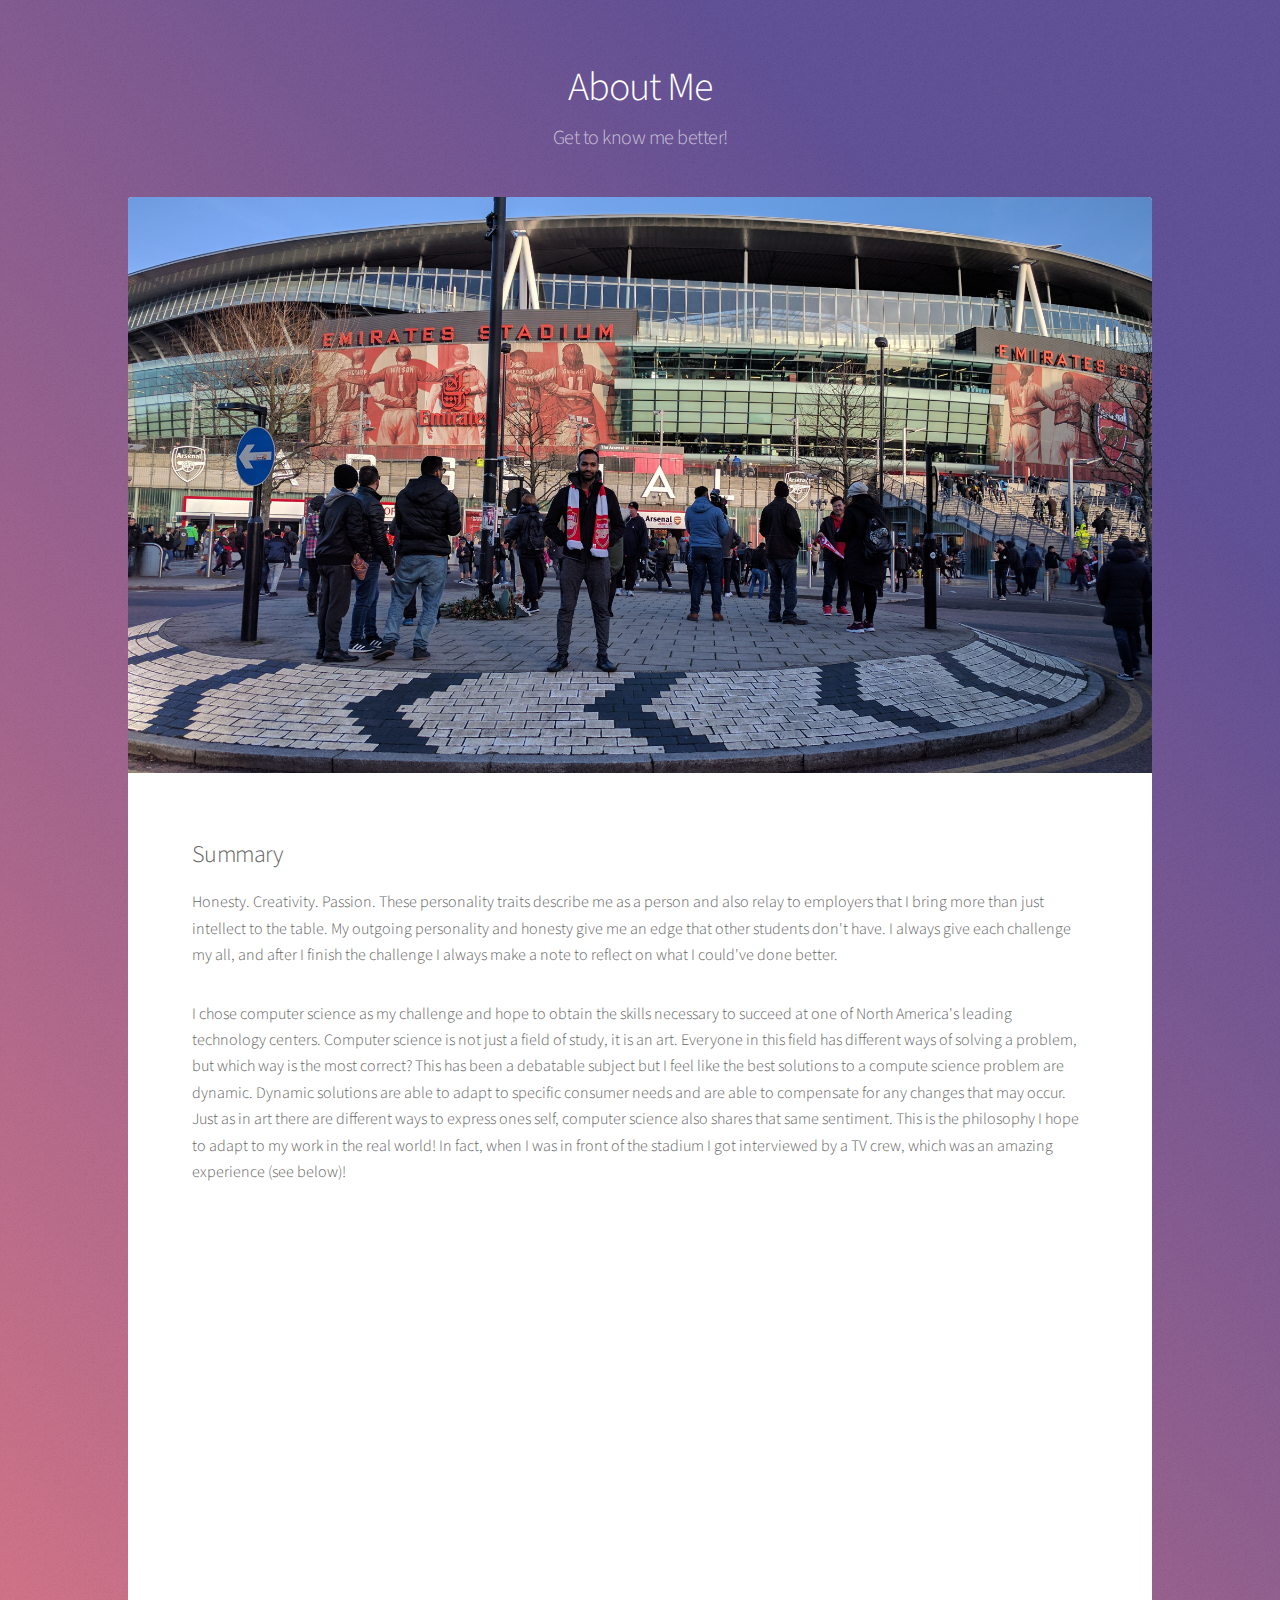
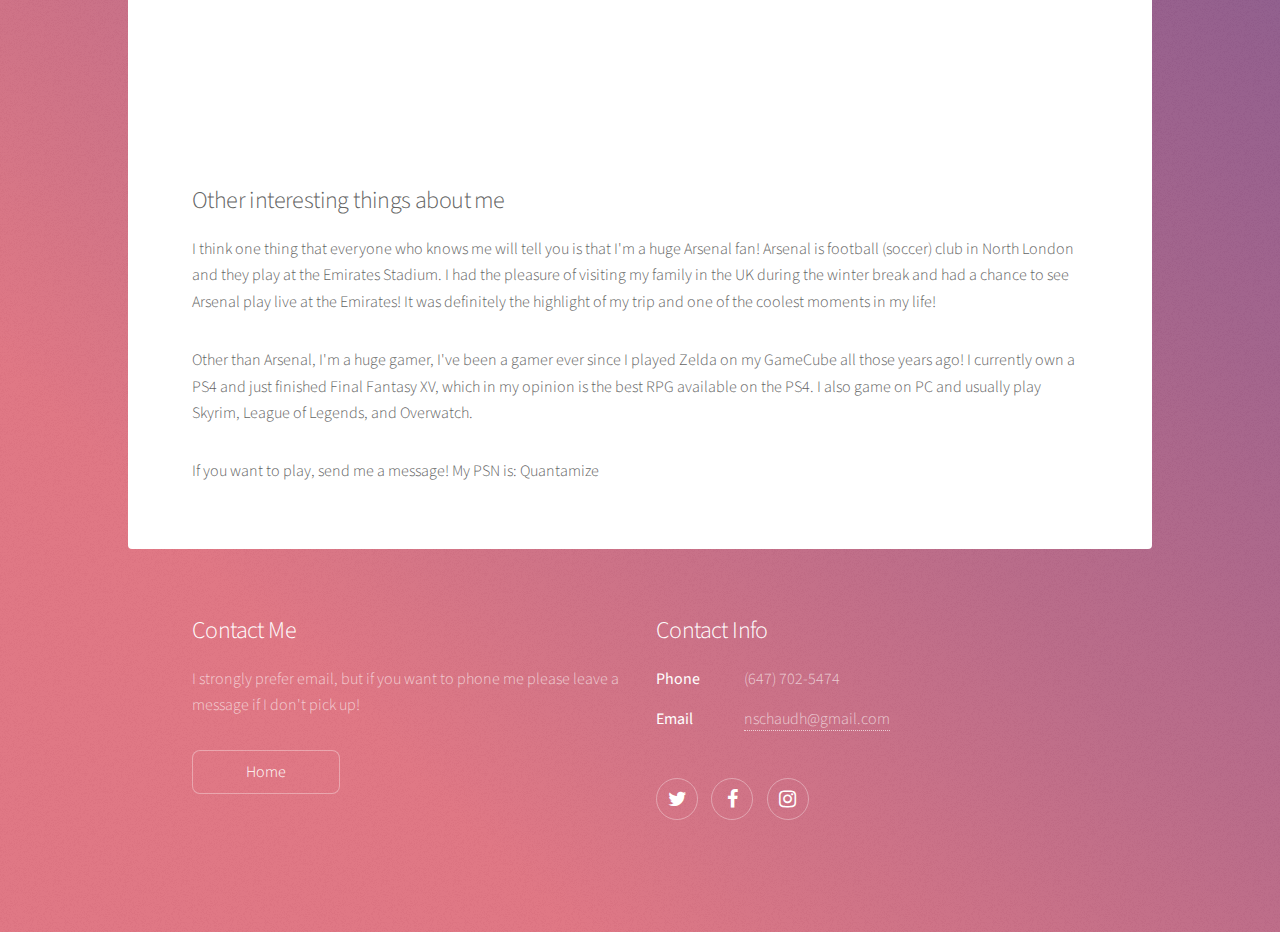
==== commit 363b2e13: "Update aboutme.html" ====
--- a/aboutme.html
+++ b/aboutme.html
@@ -45,6 +45,7 @@
 								<div class="video-container" > 
 									<iframe width="560" height="315" src="https://www.youtube.com/embed/N-gJHRcC3_w" frameborder="0" allowfullscreen></iframe> 
 								</div>
+								<p> </p>
 								<h2>Other interesting things about me</h2>
 								<p>I think one thing that everyone who knows me will tell you is that I'm a huge Arsenal fan! Arsenal is football (soccer) club in North London
 									and they play at the Emirates Stadium. I had the pleasure of visiting my family in the UK during the winter break and had a chance to see
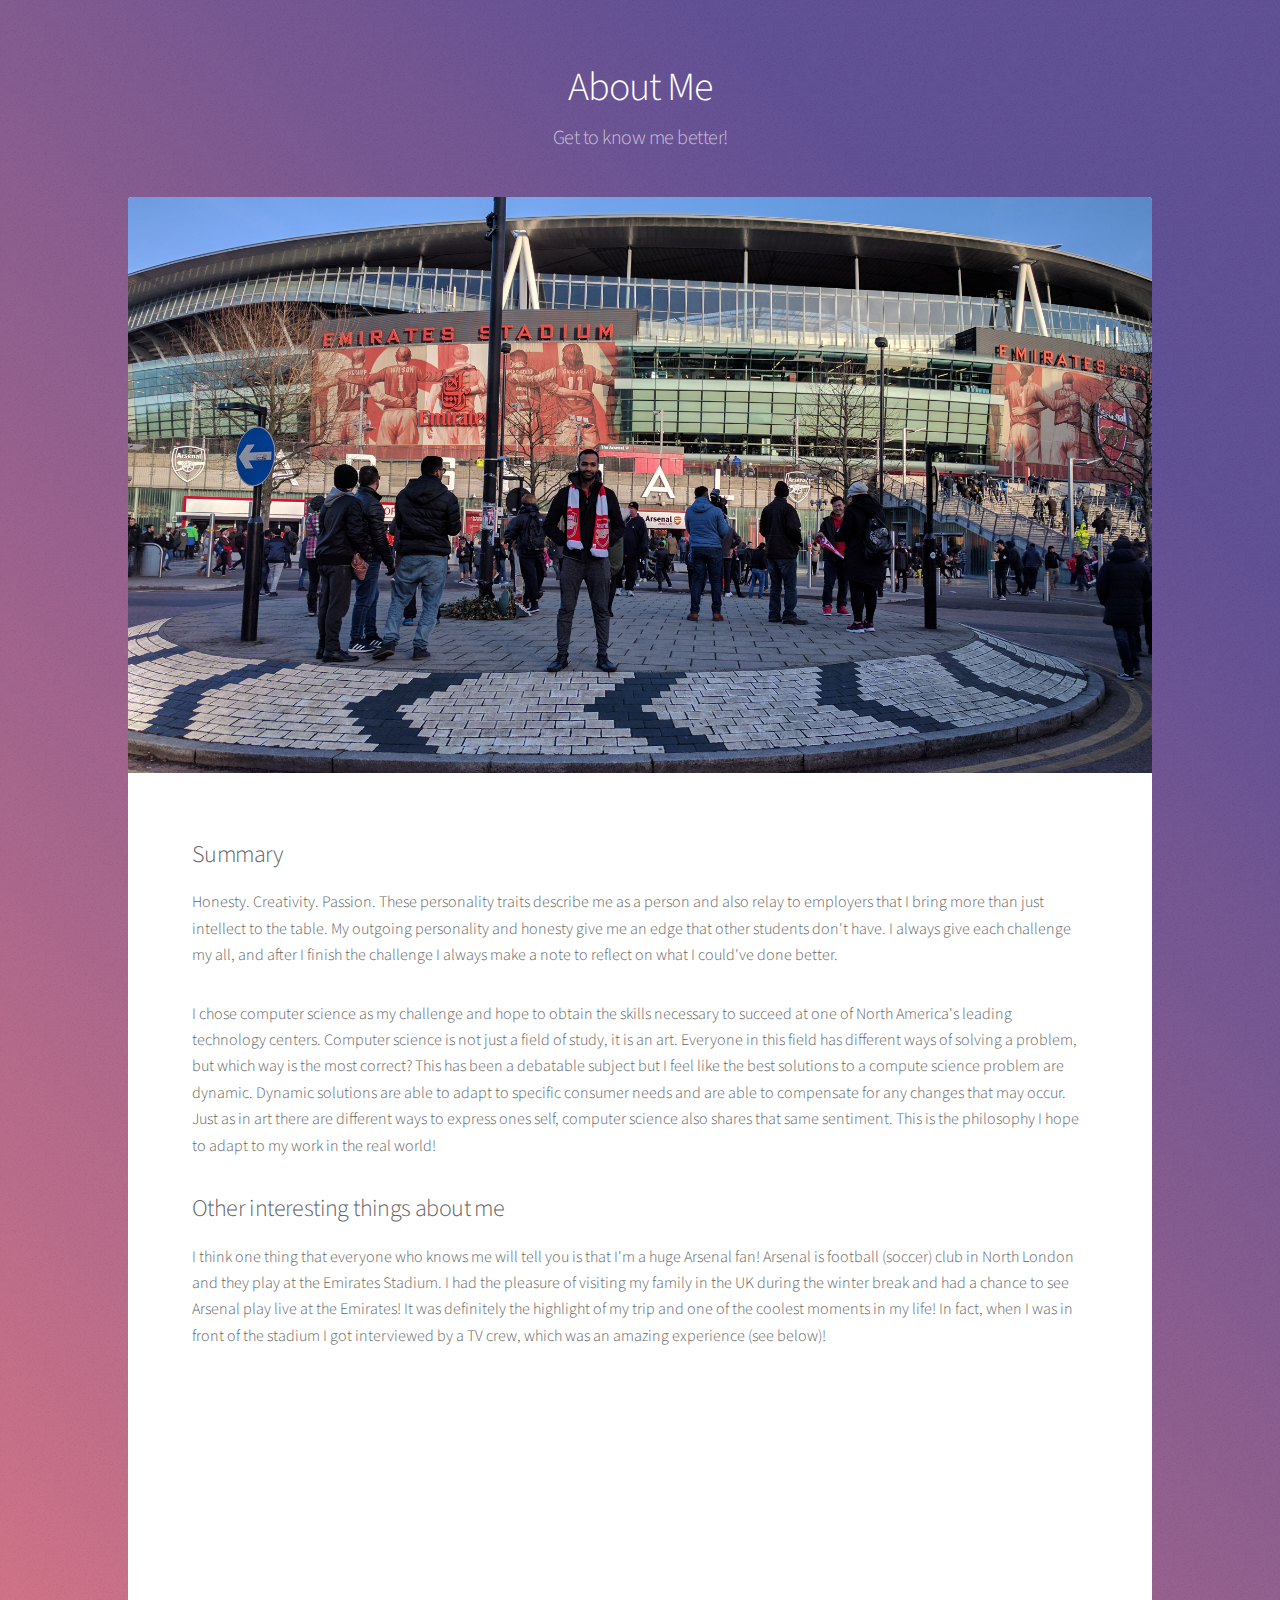
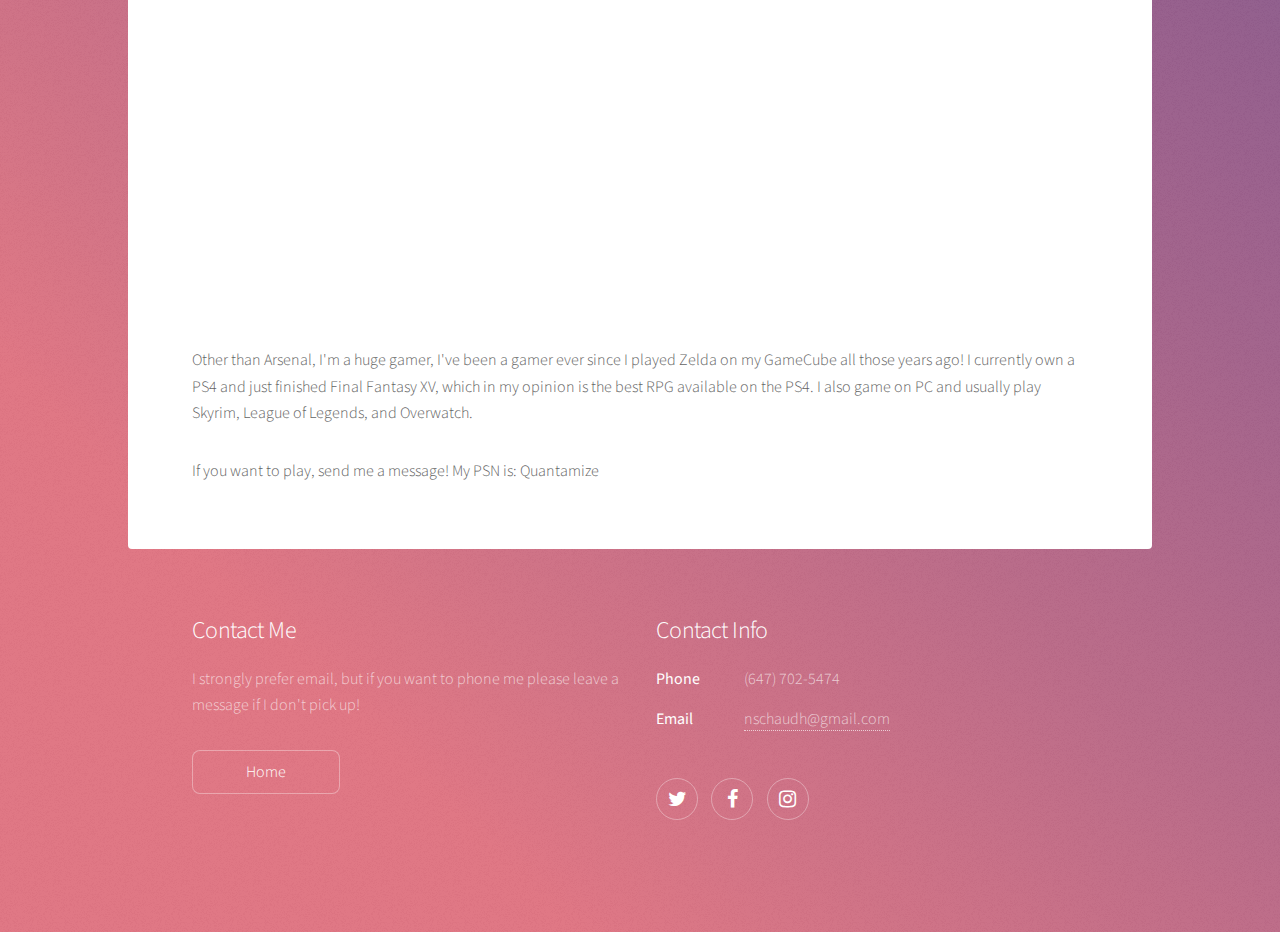
==== commit b51d3274: "Update aboutme.html" ====
--- a/aboutme.html
+++ b/aboutme.html
@@ -40,16 +40,18 @@
 									solving a problem, but which way is the most correct? This has been a debatable subject but I feel like the best solutions to
 									a compute science problem are dynamic. Dynamic solutions are able to adapt to specific consumer needs and are able to compensate
 									for any changes that may occur. Just as in art there are different ways to express ones self, computer science also shares that
-									same sentiment. This is the philosophy I hope to adapt to my work in the real world! In fact, when I was in front of the stadium
+									same sentiment. This is the philosophy I hope to adapt to my work in the real world!</p>
+						
+								<h2>Other interesting things about me</h2>
+								<p>I think one thing that everyone who knows me will tell you is that I'm a huge Arsenal fan! Arsenal is football (soccer) club in North London
+									and they play at the Emirates Stadium. I had the pleasure of visiting my family in the UK during the winter break and had a chance to see
+								Arsenal play live at the Emirates! It was definitely the highlight of my trip and one of the coolest moments in my life! In fact, when I was in front of the stadium
 								I got interviewed by a TV crew, which was an amazing experience (see below)!</p>
 								<div class="video-container" > 
 									<iframe width="560" height="315" src="https://www.youtube.com/embed/N-gJHRcC3_w" frameborder="0" allowfullscreen></iframe> 
 								</div>
 								<p> </p>
-								<h2>Other interesting things about me</h2>
-								<p>I think one thing that everyone who knows me will tell you is that I'm a huge Arsenal fan! Arsenal is football (soccer) club in North London
-									and they play at the Emirates Stadium. I had the pleasure of visiting my family in the UK during the winter break and had a chance to see
-								Arsenal play live at the Emirates! It was definitely the highlight of my trip and one of the coolest moments in my life!</p>
+								
 								<p> Other than Arsenal, I'm a huge gamer, I've been a gamer ever since I played Zelda on my GameCube all those years ago! I currently own a PS4
 								and just finished Final Fantasy XV, which in my opinion is the best RPG available on the PS4. I also game on PC and usually play Skyrim, League
 								of Legends, and Overwatch.</p>
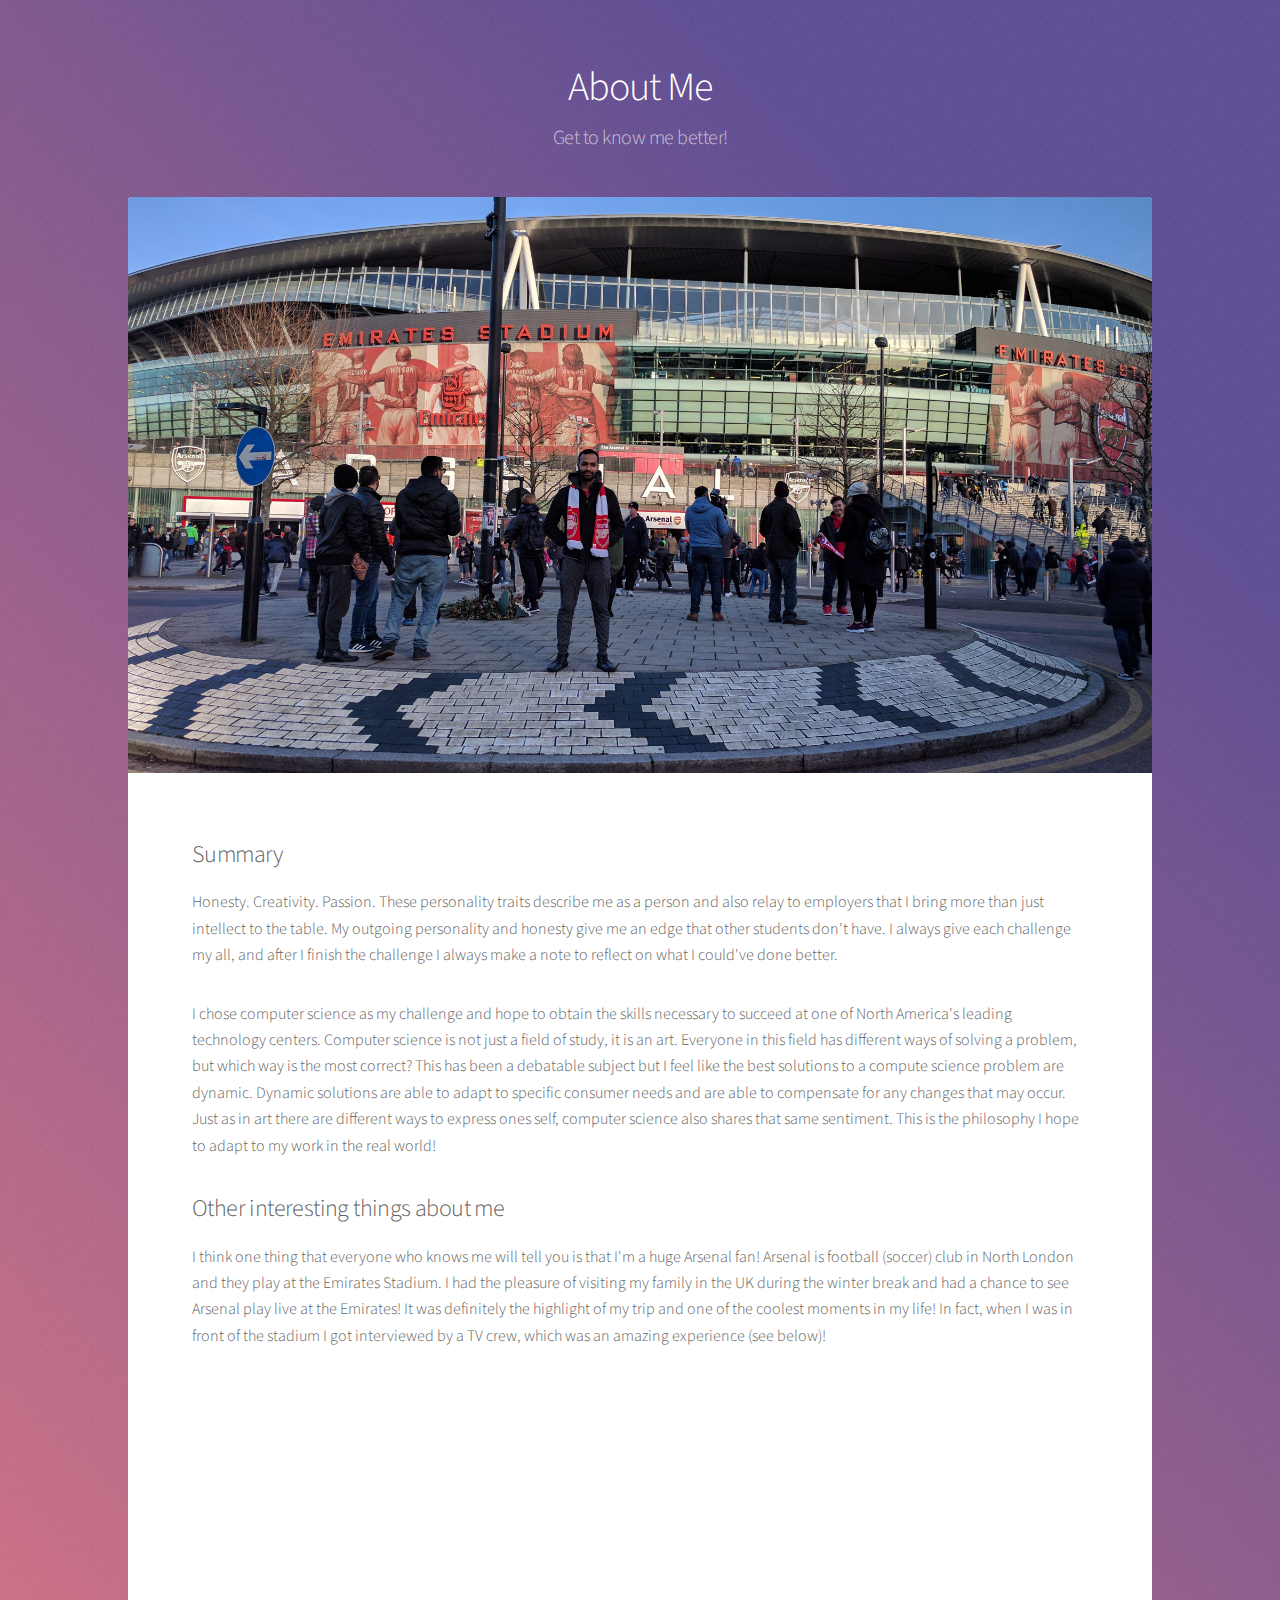
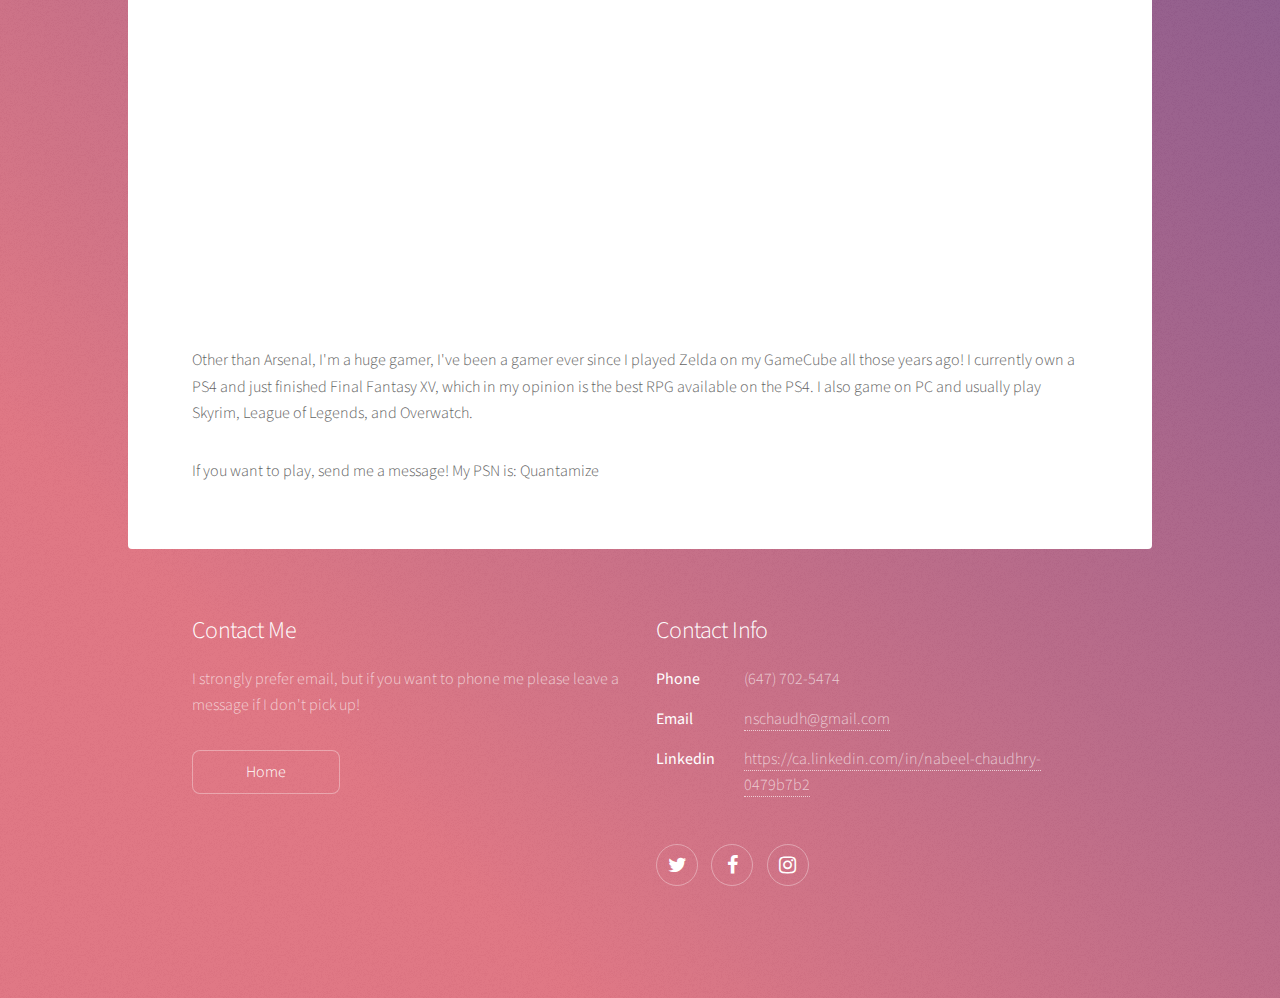
==== commit cf7cc06b: "fixed linkedinurl in learn more" ====
--- a/aboutme.html
+++ b/aboutme.html
@@ -76,6 +76,8 @@
 								<dd>(647) 702-5474</dd>
 								<dt>Email</dt>
 								<dd><a href="#">nschaudh@gmail.com</a></dd>
+								<dt>Linkedin</dt>
+								<dd><a href="https://ca.linkedin.com/in/nabeel-chaudhry-0479b7b2">https://ca.linkedin.com/in/nabeel-chaudhry-0479b7b2</a></dd>
 							</dl>
 							<ul class="icons">
 								<li><a href="https://twitter.com/NabChaudhry" class="icon fa-twitter alt"><span class="label">Twitter</span></a></li>
--- a/assets/css/main.css
+++ b/assets/css/main.css
@@ -3801,20 +3801,13 @@
 		}
 
 /* HOME */
-a.tagify:hover {
-	background-color: #56d55a;
+
+.btn-links {
+	border: none;
 }
 
-a.tetris:hover {
-	background-color: #a1599a;
-}
-
-a.ER:hover {
-	background-color: #00b4b4;
-}
-
-.tagify, .tetris, .ER {
-	all: initial;
+a.tagify, a.tetris, a.ER {
+	border: none;
 }
 
 /* ABOUT ME  */
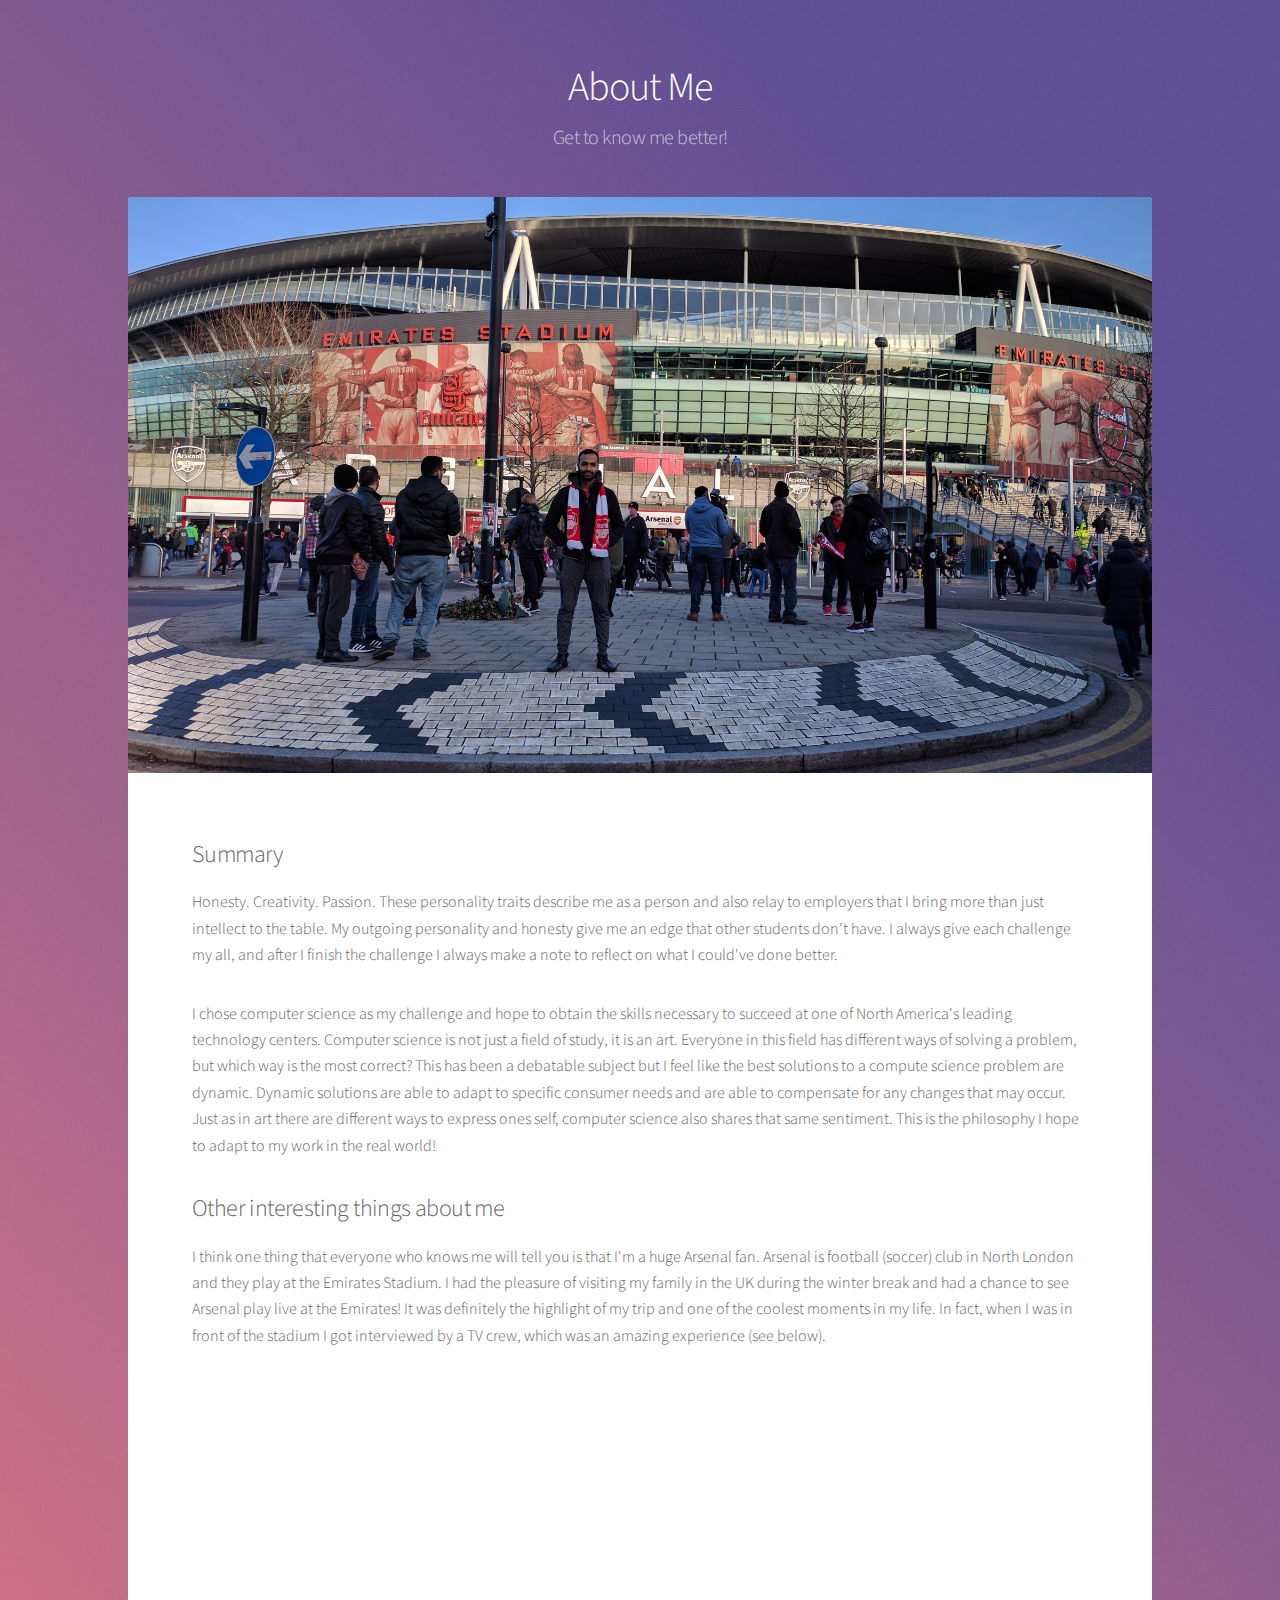
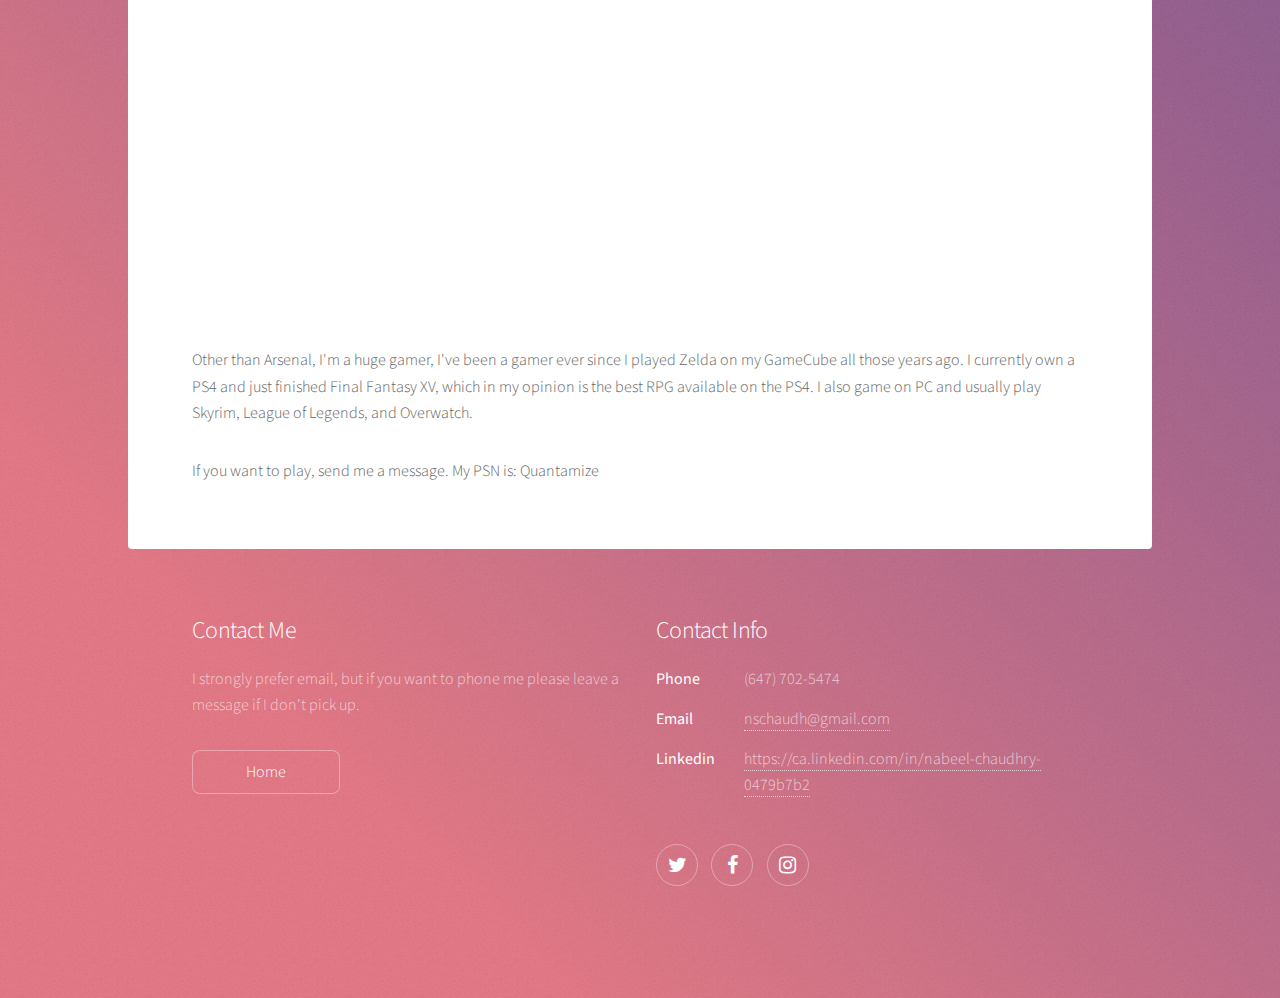
==== commit 1a011d8e: "Update aboutme.html" ====
--- a/aboutme.html
+++ b/aboutme.html
@@ -43,19 +43,19 @@
 									same sentiment. This is the philosophy I hope to adapt to my work in the real world!</p>
 						
 								<h2>Other interesting things about me</h2>
-								<p>I think one thing that everyone who knows me will tell you is that I'm a huge Arsenal fan! Arsenal is football (soccer) club in North London
+								<p>I think one thing that everyone who knows me will tell you is that I'm a huge Arsenal fan. Arsenal is football (soccer) club in North London
 									and they play at the Emirates Stadium. I had the pleasure of visiting my family in the UK during the winter break and had a chance to see
-								Arsenal play live at the Emirates! It was definitely the highlight of my trip and one of the coolest moments in my life! In fact, when I was in front of the stadium
-								I got interviewed by a TV crew, which was an amazing experience (see below)!</p>
+								Arsenal play live at the Emirates! It was definitely the highlight of my trip and one of the coolest moments in my life. In fact, when I was in front of the stadium
+								I got interviewed by a TV crew, which was an amazing experience (see below).</p>
 								<div class="video-container" > 
 									<iframe width="560" height="315" src="https://www.youtube.com/embed/N-gJHRcC3_w" frameborder="0" allowfullscreen></iframe> 
 								</div>
 								<p> </p>
 								
-								<p> Other than Arsenal, I'm a huge gamer, I've been a gamer ever since I played Zelda on my GameCube all those years ago! I currently own a PS4
+								<p> Other than Arsenal, I'm a huge gamer, I've been a gamer ever since I played Zelda on my GameCube all those years ago. I currently own a PS4
 								and just finished Final Fantasy XV, which in my opinion is the best RPG available on the PS4. I also game on PC and usually play Skyrim, League
 								of Legends, and Overwatch.</p>
-								<p>If you want to play, send me a message! My PSN is: Quantamize</p>
+								<p>If you want to play, send me a message. My PSN is: Quantamize</p>
 							</section>
 
 					</div>
@@ -64,7 +64,7 @@
 					<footer id="footer">
 						<section>
 							<h2>Contact Me</h2>
-							<p>I strongly prefer email, but if you want to phone me please leave a message if I don't pick up!</p>
+							<p>I strongly prefer email, but if you want to phone me please leave a message if I don't pick up.</p>
 							<ul class="actions">
 								<li><a href="index.html" class="button">Home</a></li>
 							</ul>
--- a/assets/css/main.css
+++ b/assets/css/main.css
@@ -3806,7 +3806,7 @@
 	border: none;
 }
 
-a.tagify, a.tetris, a.ER {
+a.tagify, a.tetris, a.ER, a.lit {
 	border: none;
 }
 
@@ -3851,6 +3851,12 @@
 .er-imgs {
 	width: 50%;
 	height: 50%;
+}
+
+/* WATSLIT */
+.litimg {
+	width: 70%;
+	height: 70%;
 }
 
 /* YOUTUBE VIDS */
